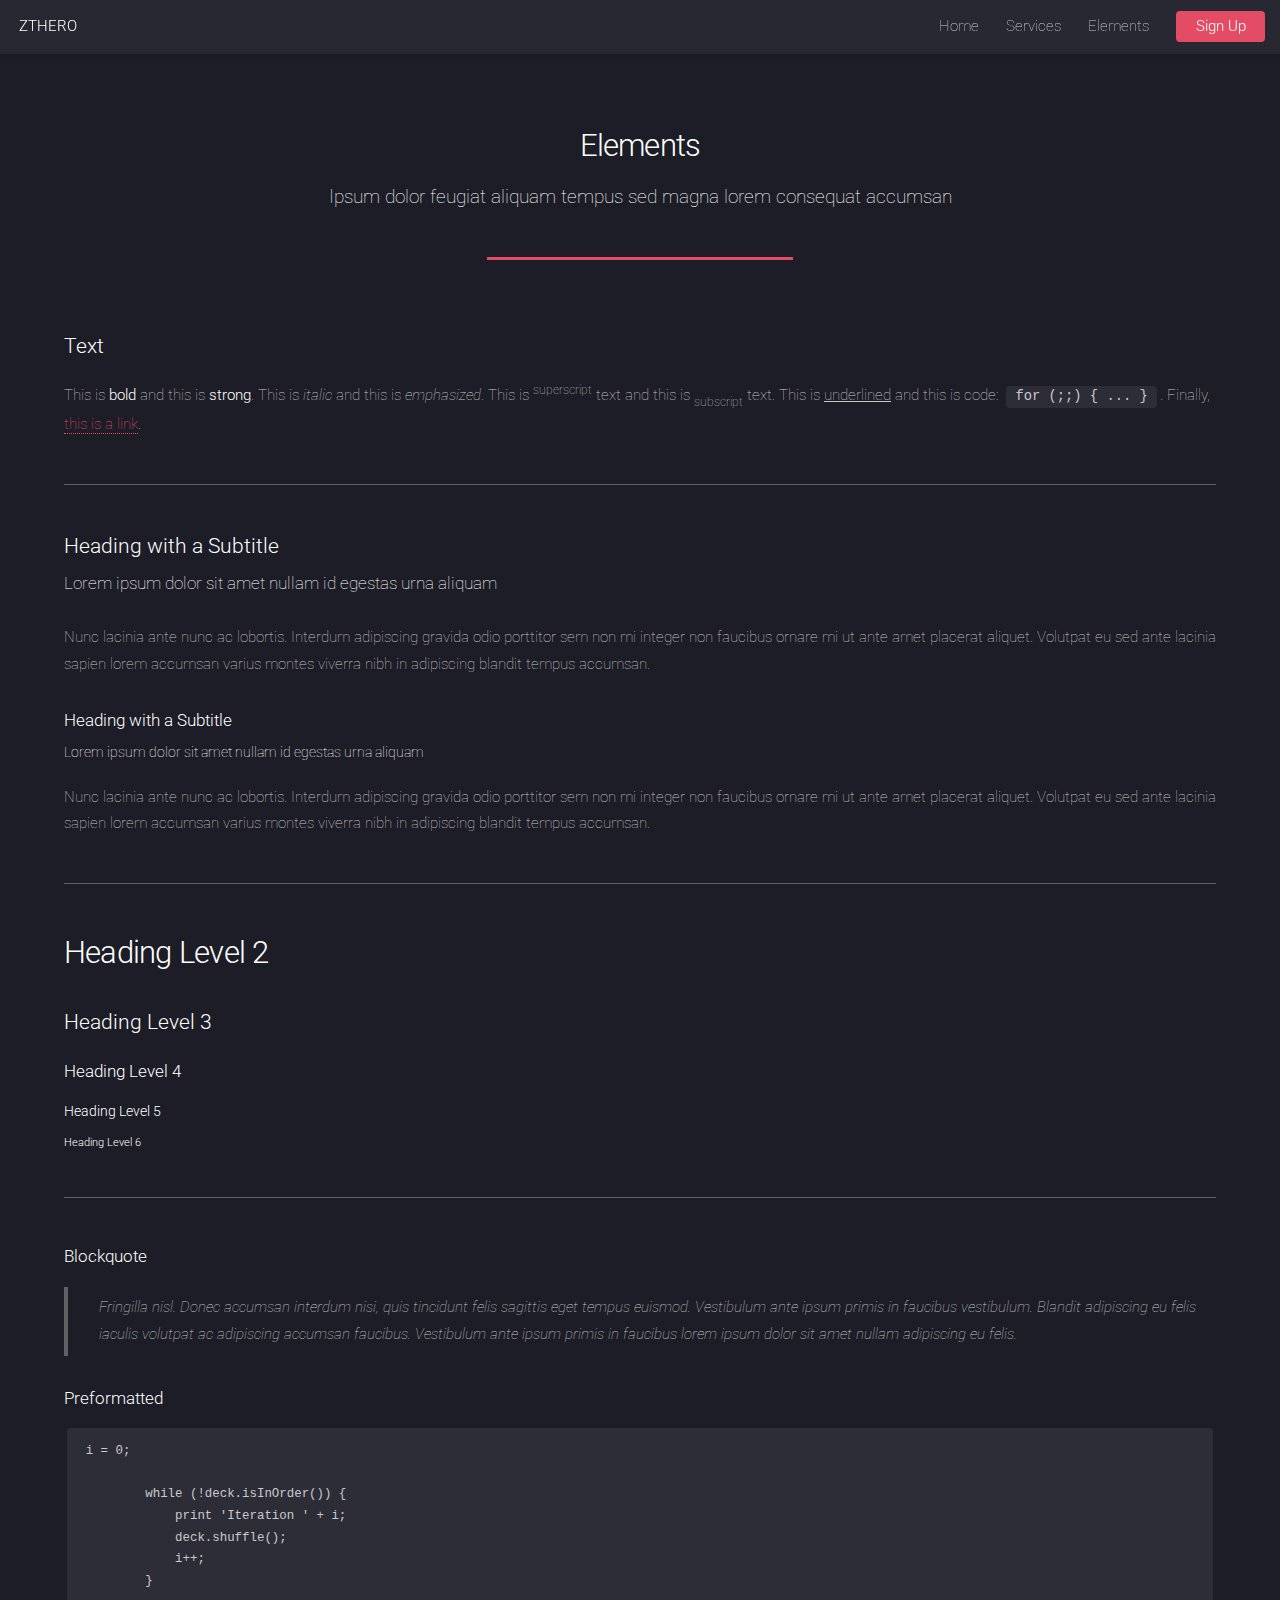
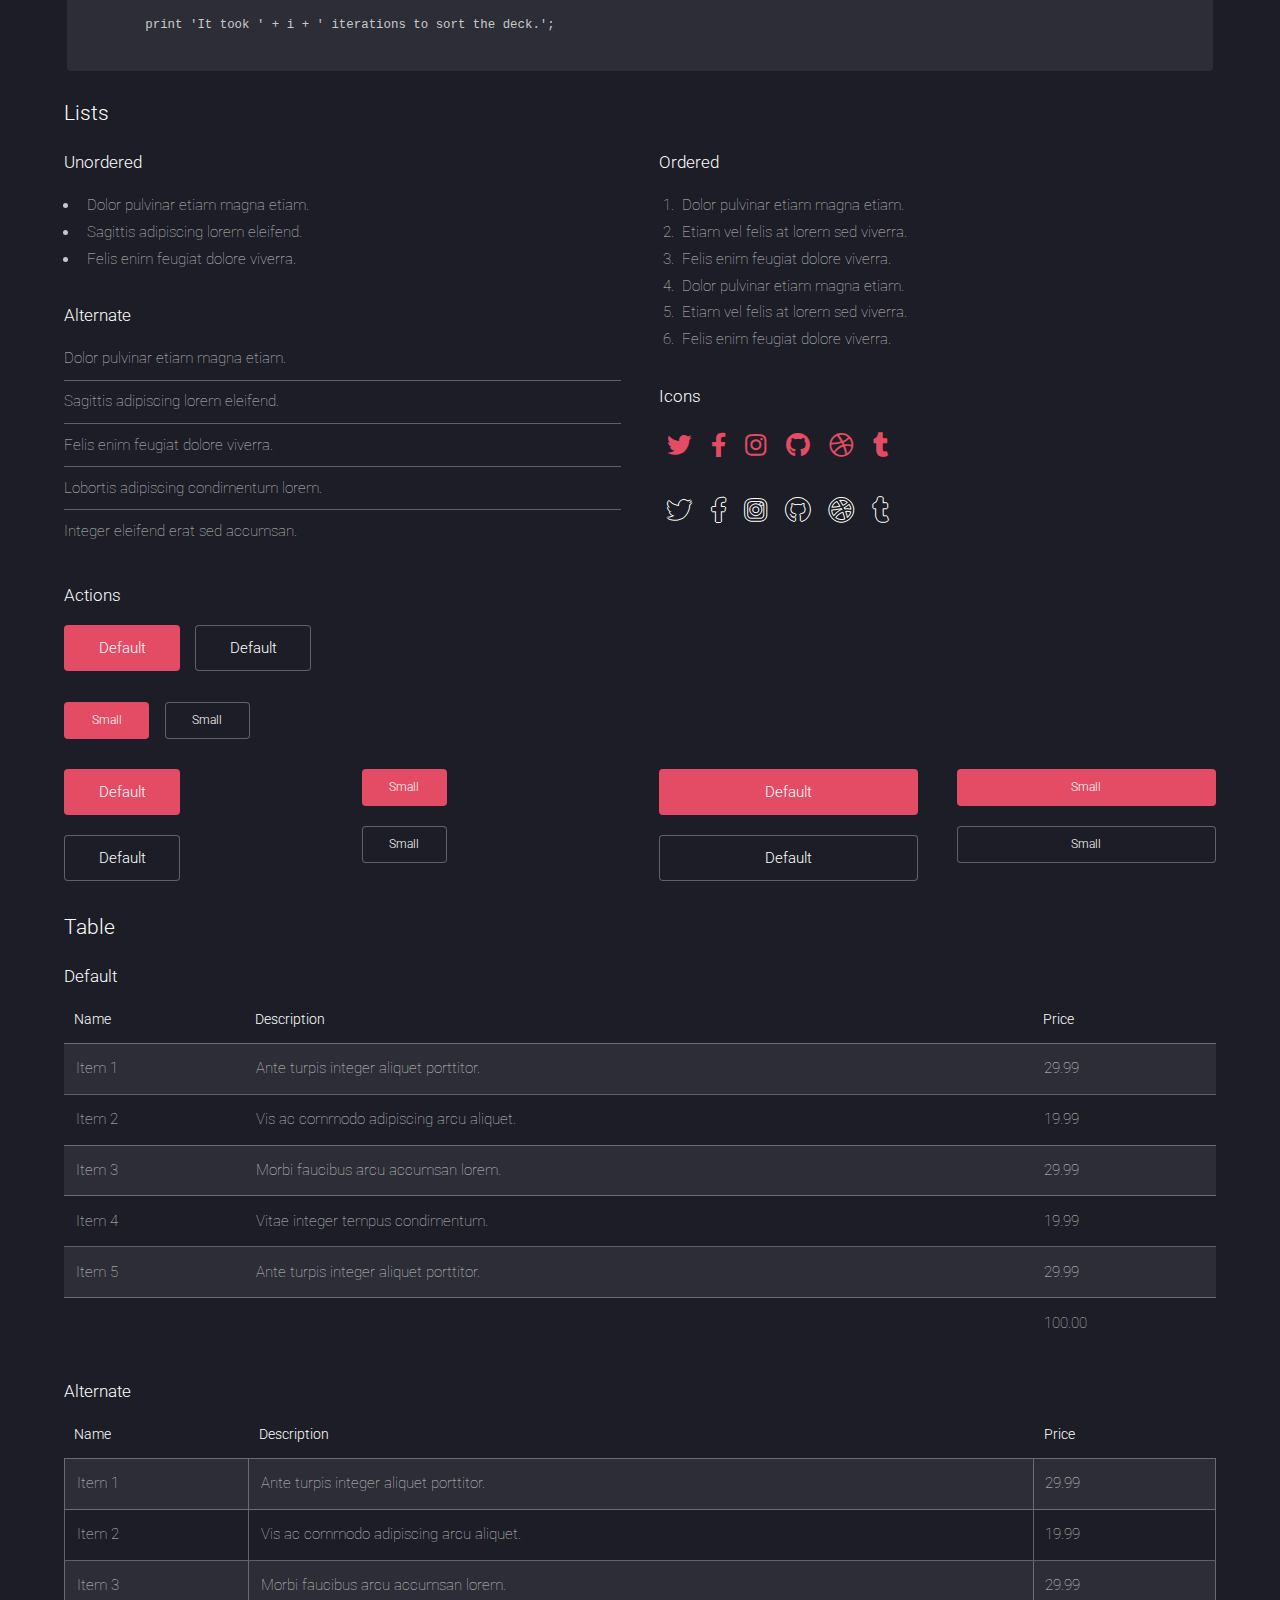
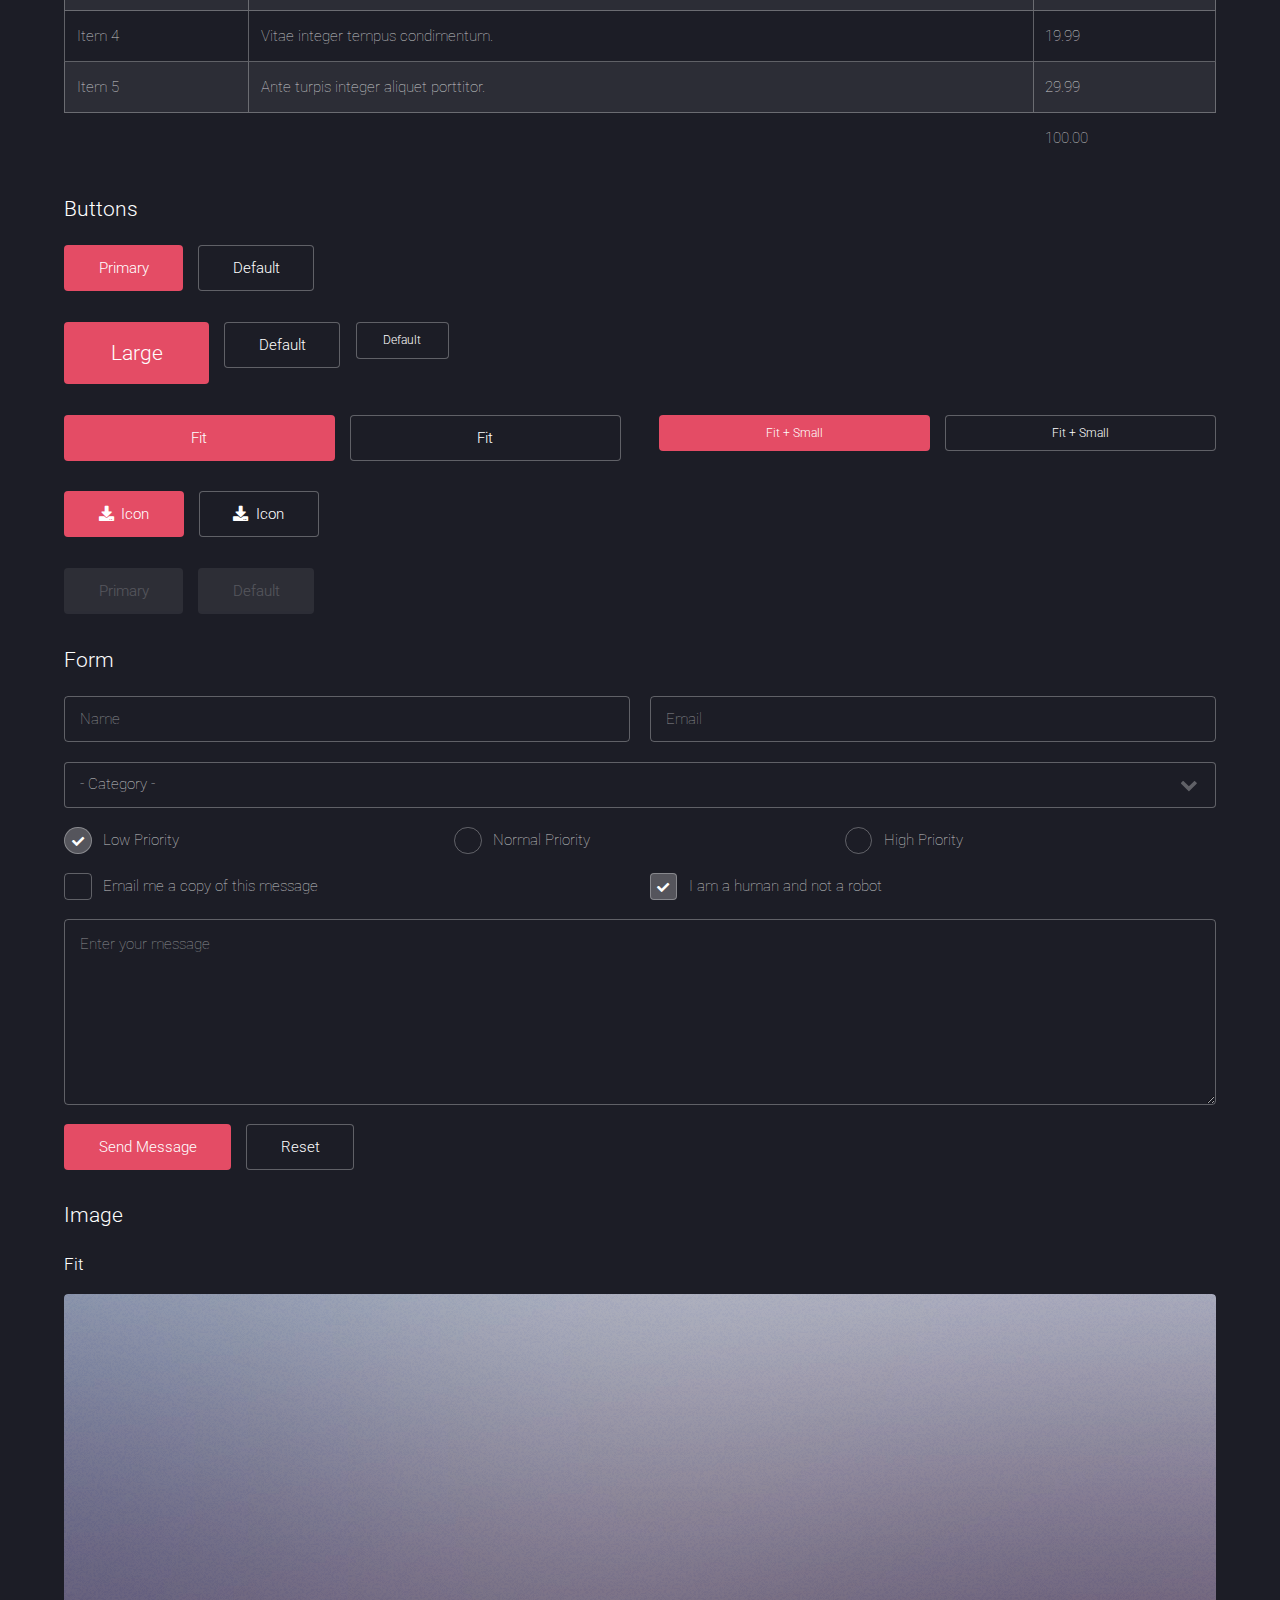
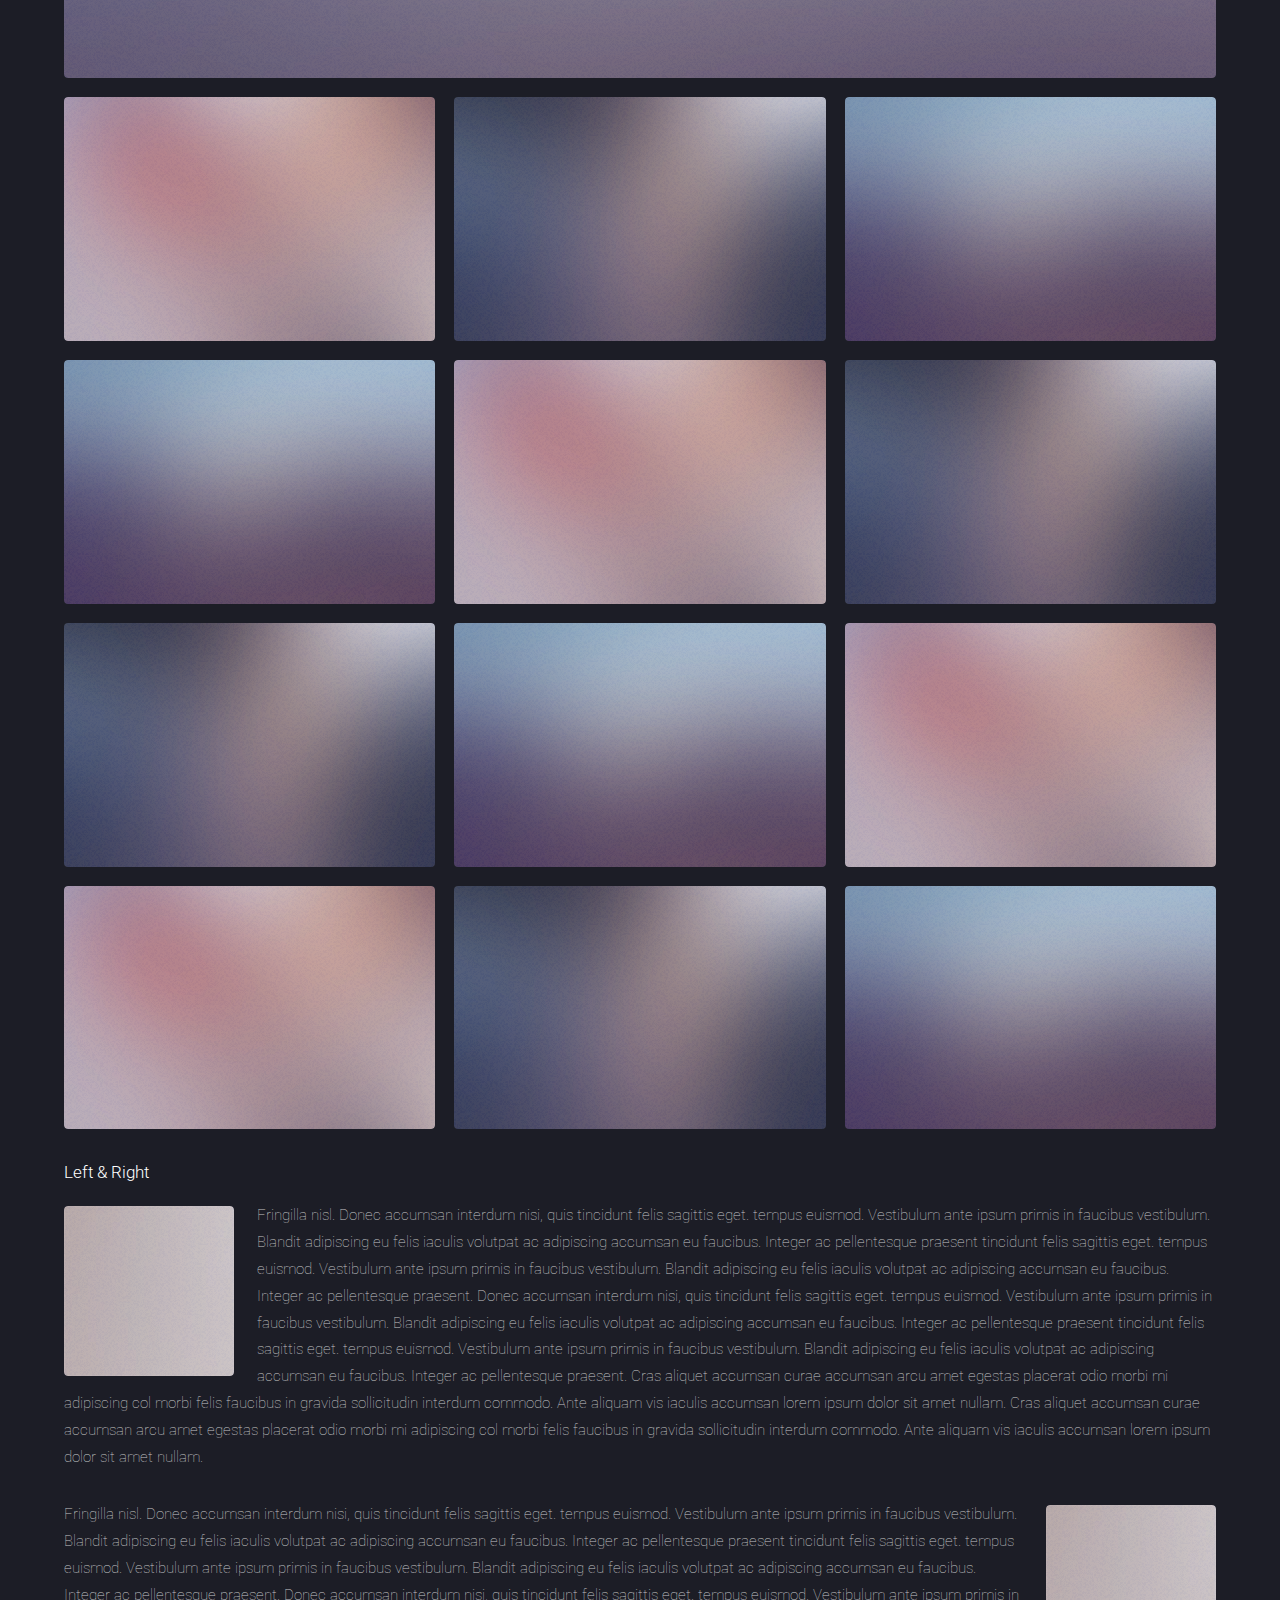
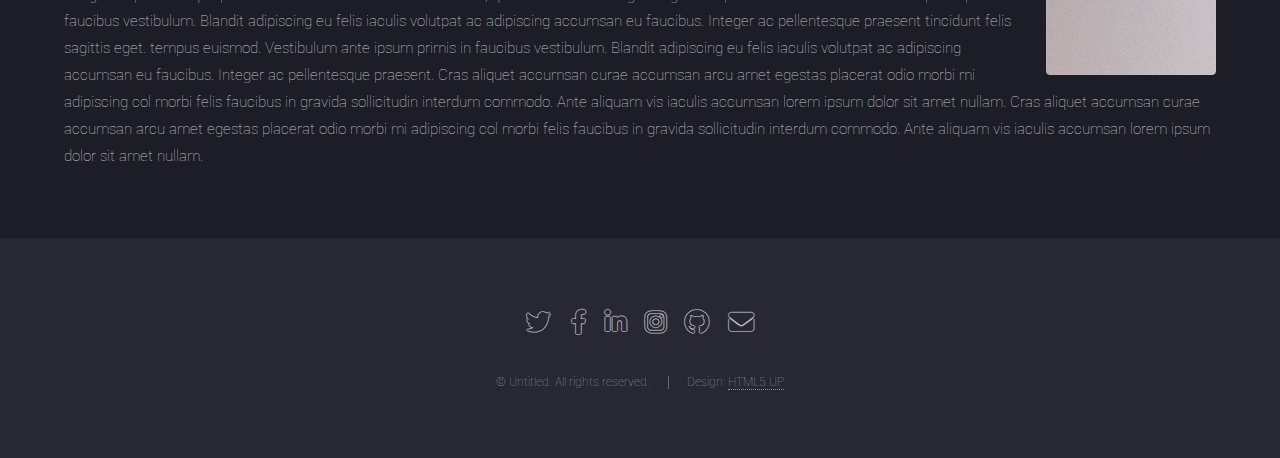
==== elements.html @ 76fe61ec "Our First Commit" ====
<!DOCTYPE HTML>

<html>
	<head>
		<title>Elements - Landed by HTML5 UP</title>
		<meta charset="utf-8" />
		<meta name="viewport" content="width=device-width, initial-scale=1, user-scalable=no" />
		<link rel="stylesheet" href="assets/css/main.css" />
		<noscript><link rel="stylesheet" href="assets/css/noscript.css" /></noscript>
	</head>
	<body class="is-preload">
		<div id="page-wrapper">

			<!-- Header -->
				<header id="header">
					<h1 id="logo"><a href="index.html">ZTHERO</a></h1>
					<nav id="nav">
						<ul>
							<li><a href="index.html">Home</a></li>
							<li>
								<a href="#">Services</a>
								<ul>
									<li><a href="left-sidebar.html">Left Sidebar</a></li>
									<li><a href="right-sidebar.html">Right Sidebar</a></li>
									<li><a href="no-sidebar.html">No Sidebar</a></li>
									<li>
										<a href="#">Submenu</a>
										<ul>
											<li><a href="#">Option 1</a></li>
											<li><a href="#">Option 2</a></li>
											<li><a href="#">Option 3</a></li>
											<li><a href="#">Option 4</a></li>
										</ul>
									</li>
								</ul>
							</li>
							<li><a href="elements.html">Elements</a></li>
							<li><a href="#" class="button primary">Sign Up</a></li>
						</ul>
					</nav>
				</header>

			<!-- Main -->
				<div id="main" class="wrapper style1">
					<div class="container">
						<header class="major">
							<h2>Elements</h2>
							<p>Ipsum dolor feugiat aliquam tempus sed magna lorem consequat accumsan</p>
						</header>

						<!-- Text -->
							<section>
								<h3>Text</h3>
								<p>This is <b>bold</b> and this is <strong>strong</strong>. This is <i>italic</i> and this is <em>emphasized</em>.
								This is <sup>superscript</sup> text and this is <sub>subscript</sub> text.
								This is <u>underlined</u> and this is code: <code>for (;;) { ... }</code>. Finally, <a href="#">this is a link</a>.</p>

								<hr />

								<header>
									<h3>Heading with a Subtitle</h3>
									<p>Lorem ipsum dolor sit amet nullam id egestas urna aliquam</p>
								</header>
								<p>Nunc lacinia ante nunc ac lobortis. Interdum adipiscing gravida odio porttitor sem non mi integer non faucibus ornare mi ut ante amet placerat aliquet. Volutpat eu sed ante lacinia sapien lorem accumsan varius montes viverra nibh in adipiscing blandit tempus accumsan.</p>
								<header>
									<h4>Heading with a Subtitle</h4>
									<p>Lorem ipsum dolor sit amet nullam id egestas urna aliquam</p>
								</header>
								<p>Nunc lacinia ante nunc ac lobortis. Interdum adipiscing gravida odio porttitor sem non mi integer non faucibus ornare mi ut ante amet placerat aliquet. Volutpat eu sed ante lacinia sapien lorem accumsan varius montes viverra nibh in adipiscing blandit tempus accumsan.</p>

								<hr />

								<h2>Heading Level 2</h2>
								<h3>Heading Level 3</h3>
								<h4>Heading Level 4</h4>
								<h5>Heading Level 5</h5>
								<h6>Heading Level 6</h6>

								<hr />

								<h4>Blockquote</h4>
								<blockquote>Fringilla nisl. Donec accumsan interdum nisi, quis tincidunt felis sagittis eget tempus euismod. Vestibulum ante ipsum primis in faucibus vestibulum. Blandit adipiscing eu felis iaculis volutpat ac adipiscing accumsan faucibus. Vestibulum ante ipsum primis in faucibus lorem ipsum dolor sit amet nullam adipiscing eu felis.</blockquote>

								<h4>Preformatted</h4>
								<pre><code>i = 0;

	while (!deck.isInOrder()) {
	    print 'Iteration ' + i;
	    deck.shuffle();
	    i++;
	}

	print 'It took ' + i + ' iterations to sort the deck.';
	</code></pre>
							</section>

						<!-- Lists -->
							<section>
								<h3>Lists</h3>
								<div class="row">
									<div class="col-6 col-12-xsmall">

										<h4>Unordered</h4>
										<ul>
											<li>Dolor pulvinar etiam magna etiam.</li>
											<li>Sagittis adipiscing lorem eleifend.</li>
											<li>Felis enim feugiat dolore viverra.</li>
										</ul>

										<h4>Alternate</h4>
										<ul class="alt">
											<li>Dolor pulvinar etiam magna etiam.</li>
											<li>Sagittis adipiscing lorem eleifend.</li>
											<li>Felis enim feugiat dolore viverra.</li>
											<li>Lobortis adipiscing condimentum lorem.</li>
											<li>Integer eleifend erat sed accumsan.</li>
										</ul>

									</div>
									<div class="col-6 col-12-xsmall">

										<h4>Ordered</h4>
										<ol>
											<li>Dolor pulvinar etiam magna etiam.</li>
											<li>Etiam vel felis at lorem sed viverra.</li>
											<li>Felis enim feugiat dolore viverra.</li>
											<li>Dolor pulvinar etiam magna etiam.</li>
											<li>Etiam vel felis at lorem sed viverra.</li>
											<li>Felis enim feugiat dolore viverra.</li>
										</ol>

										<h4>Icons</h4>
										<ul class="icons">
											<li><a href="#" class="icon brands fa-twitter"><span class="label">Twitter</span></a></li>
											<li><a href="#" class="icon brands fa-facebook-f"><span class="label">Facebook</span></a></li>
											<li><a href="#" class="icon brands fa-instagram"><span class="label">Instagram</span></a></li>
											<li><a href="#" class="icon brands fa-github"><span class="label">Github</span></a></li>
											<li><a href="#" class="icon brands fa-dribbble"><span class="label">Dribbble</span></a></li>
											<li><a href="#" class="icon brands fa-tumblr"><span class="label">Tumblr</span></a></li>
										</ul>
										<ul class="icons">
											<li><a href="#" class="icon brands alt fa-twitter"><span class="label">Twitter</span></a></li>
											<li><a href="#" class="icon brands alt fa-facebook-f"><span class="label">Facebook</span></a></li>
											<li><a href="#" class="icon brands alt fa-instagram"><span class="label">Instagram</span></a></li>
											<li><a href="#" class="icon brands alt fa-github"><span class="label">Github</span></a></li>
											<li><a href="#" class="icon brands alt fa-dribbble"><span class="label">Dribbble</span></a></li>
											<li><a href="#" class="icon brands alt fa-tumblr"><span class="label">Tumblr</span></a></li>
										</ul>

									</div>
								</div>

								<h4>Actions</h4>
								<ul class="actions">
									<li><a href="#" class="button primary">Default</a></li>
									<li><a href="#" class="button">Default</a></li>
								</ul>
								<ul class="actions small">
									<li><a href="#" class="button primary small">Small</a></li>
									<li><a href="#" class="button small">Small</a></li>
								</ul>
								<div class="row">
									<div class="col-3 col-6-medium col-12-xsmall">
										<ul class="actions stacked">
											<li><a href="#" class="button primary">Default</a></li>
											<li><a href="#" class="button">Default</a></li>
										</ul>
									</div>
									<div class="col-3 col-6-medium col-12-xsmall">
										<ul class="actions stacked">
											<li><a href="#" class="button primary small">Small</a></li>
											<li><a href="#" class="button small">Small</a></li>
										</ul>
									</div>
									<div class="col-3 col-6-medium col-12-xsmall">
										<ul class="actions stacked">
											<li><a href="#" class="button primary fit">Default</a></li>
											<li><a href="#" class="button fit">Default</a></li>
										</ul>
									</div>
									<div class="col-3 col-6-medium col-12-xsmall">
										<ul class="actions stacked">
											<li><a href="#" class="button primary small fit">Small</a></li>
											<li><a href="#" class="button small fit">Small</a></li>
										</ul>
									</div>
								</div>
							</section>

						<!-- Table -->
							<section>
								<h3>Table</h3>
								<h4>Default</h4>
								<div class="table-wrapper">
									<table>
										<thead>
											<tr>
												<th>Name</th>
												<th>Description</th>
												<th>Price</th>
											</tr>
										</thead>
										<tbody>
											<tr>
												<td>Item 1</td>
												<td>Ante turpis integer aliquet porttitor.</td>
												<td>29.99</td>
											</tr>
											<tr>
												<td>Item 2</td>
												<td>Vis ac commodo adipiscing arcu aliquet.</td>
												<td>19.99</td>
											</tr>
											<tr>
												<td>Item 3</td>
												<td> Morbi faucibus arcu accumsan lorem.</td>
												<td>29.99</td>
											</tr>
											<tr>
												<td>Item 4</td>
												<td>Vitae integer tempus condimentum.</td>
												<td>19.99</td>
											</tr>
											<tr>
												<td>Item 5</td>
												<td>Ante turpis integer aliquet porttitor.</td>
												<td>29.99</td>
											</tr>
										</tbody>
										<tfoot>
											<tr>
												<td colspan="2"></td>
												<td>100.00</td>
											</tr>
										</tfoot>
									</table>
								</div>
								<h4>Alternate</h4>
								<div class="table-wrapper">
									<table class="alt">
										<thead>
											<tr>
												<th>Name</th>
												<th>Description</th>
												<th>Price</th>
											</tr>
										</thead>
										<tbody>
											<tr>
												<td>Item 1</td>
												<td>Ante turpis integer aliquet porttitor.</td>
												<td>29.99</td>
											</tr>
											<tr>
												<td>Item 2</td>
												<td>Vis ac commodo adipiscing arcu aliquet.</td>
												<td>19.99</td>
											</tr>
											<tr>
												<td>Item 3</td>
												<td> Morbi faucibus arcu accumsan lorem.</td>
												<td>29.99</td>
											</tr>
											<tr>
												<td>Item 4</td>
												<td>Vitae integer tempus condimentum.</td>
												<td>19.99</td>
											</tr>
											<tr>
												<td>Item 5</td>
												<td>Ante turpis integer aliquet porttitor.</td>
												<td>29.99</td>
											</tr>
										</tbody>
										<tfoot>
											<tr>
												<td colspan="2"></td>
												<td>100.00</td>
											</tr>
										</tfoot>
									</table>
								</div>
							</section>

						<!-- Buttons -->
							<section>
								<h3>Buttons</h3>
								<ul class="actions">
									<li><a href="#" class="button primary">Primary</a></li>
									<li><a href="#" class="button">Default</a></li>
								</ul>
								<ul class="actions">
									<li><a href="#" class="button primary large">Large</a></li>
									<li><a href="#" class="button">Default</a></li>
									<li><a href="#" class="button small">Default</a></li>
								</ul>
								<div class="row">
									<div class="col-6 col-12-xsmall">
										<ul class="actions fit">
											<li><a href="#" class="button primary fit">Fit</a></li>
											<li><a href="#" class="button fit">Fit</a></li>
										</ul>
									</div>
									<div class="col-6 col-12-xsmall">
										<ul class="actions fit small">
											<li><a href="#" class="button primary fit small">Fit + Small</a></li>
											<li><a href="#" class="button fit small">Fit + Small</a></li>
										</ul>
									</div>
								</div>
								<ul class="actions">
									<li><a href="#" class="button primary icon solid fa-download">Icon</a></li>
									<li><a href="#" class="button icon solid fa-download">Icon</a></li>
								</ul>
								<ul class="actions">
									<li><span class="button primary disabled">Primary</span></li>
									<li><span class="button disabled">Default</span></li>
								</ul>
							</section>

						<!-- Form -->
							<section>
								<h3>Form</h3>
								<form method="post" action="#">
									<div class="row gtr-uniform gtr-50">
										<div class="col-6 col-12-xsmall">
											<input type="text" name="name" id="name" value="" placeholder="Name" />
										</div>
										<div class="col-6 col-12-xsmall">
											<input type="email" name="email" id="email" value="" placeholder="Email" />
										</div>
										<div class="col-12">
											<select name="category" id="category">
												<option value="">- Category -</option>
												<option value="1">Manufacturing</option>
												<option value="1">Shipping</option>
												<option value="1">Administration</option>
												<option value="1">Human Resources</option>
											</select>
										</div>
										<div class="col-4 col-12-medium">
											<input type="radio" id="priority-low" name="priority" checked>
											<label for="priority-low">Low Priority</label>
										</div>
										<div class="col-4 col-12-medium">
											<input type="radio" id="priority-normal" name="priority">
											<label for="priority-normal">Normal Priority</label>
										</div>
										<div class="col-4 col-12-medium">
											<input type="radio" id="priority-high" name="priority">
											<label for="priority-high">High Priority</label>
										</div>
										<div class="col-6 col-12-medium">
											<input type="checkbox" id="copy" name="copy">
											<label for="copy">Email me a copy of this message</label>
										</div>
										<div class="col-6 col-12-medium">
											<input type="checkbox" id="human" name="human" checked>
											<label for="human">I am a human and not a robot</label>
										</div>
										<div class="col-12">
											<textarea name="message" id="message" placeholder="Enter your message" rows="6"></textarea>
										</div>
										<div class="col-12">
											<ul class="actions">
												<li><input type="submit" value="Send Message" class="primary" /></li>
												<li><input type="reset" value="Reset" /></li>
											</ul>
										</div>
									</div>
								</form>
							</section>

						<!-- Image -->
							<section>
								<h3>Image</h3>
								<h4>Fit</h4>
								<div class="box alt">
									<div class="row gtr-50 gtr-uniform">
										<div class="col-12"><span class="image fit"><img src="images/pic07.jpg" alt="" /></span></div>
										<div class="col-4 col-6-xsmall"><span class="image fit"><img src="images/pic02.jpg" alt="" /></span></div>
										<div class="col-4 col-6-xsmall"><span class="image fit"><img src="images/pic03.jpg" alt="" /></span></div>
										<div class="col-4 col-6-xsmall"><span class="image fit"><img src="images/pic04.jpg" alt="" /></span></div>
										<div class="col-4 col-6-xsmall"><span class="image fit"><img src="images/pic04.jpg" alt="" /></span></div>
										<div class="col-4 col-6-xsmall"><span class="image fit"><img src="images/pic02.jpg" alt="" /></span></div>
										<div class="col-4 col-6-xsmall"><span class="image fit"><img src="images/pic03.jpg" alt="" /></span></div>
										<div class="col-4 col-6-xsmall"><span class="image fit"><img src="images/pic03.jpg" alt="" /></span></div>
										<div class="col-4 col-6-xsmall"><span class="image fit"><img src="images/pic04.jpg" alt="" /></span></div>
										<div class="col-4 col-6-xsmall"><span class="image fit"><img src="images/pic02.jpg" alt="" /></span></div>
										<div class="col-4 col-6-xsmall"><span class="image fit"><img src="images/pic02.jpg" alt="" /></span></div>
										<div class="col-4 col-6-xsmall"><span class="image fit"><img src="images/pic03.jpg" alt="" /></span></div>
										<div class="col-4 col-6-xsmall"><span class="image fit"><img src="images/pic04.jpg" alt="" /></span></div>
									</div>
								</div>

								<h4>Left &amp; Right</h4>
								<p><span class="image left"><img src="images/pic08.jpg" alt="" /></span>Fringilla nisl. Donec accumsan interdum nisi, quis tincidunt felis sagittis eget. tempus euismod. Vestibulum ante ipsum primis in faucibus vestibulum. Blandit adipiscing eu felis iaculis volutpat ac adipiscing accumsan eu faucibus. Integer ac pellentesque praesent tincidunt felis sagittis eget. tempus euismod. Vestibulum ante ipsum primis in faucibus vestibulum. Blandit adipiscing eu felis iaculis volutpat ac adipiscing accumsan eu faucibus. Integer ac pellentesque praesent. Donec accumsan interdum nisi, quis tincidunt felis sagittis eget. tempus euismod. Vestibulum ante ipsum primis in faucibus vestibulum. Blandit adipiscing eu felis iaculis volutpat ac adipiscing accumsan eu faucibus. Integer ac pellentesque praesent tincidunt felis sagittis eget. tempus euismod. Vestibulum ante ipsum primis in faucibus vestibulum. Blandit adipiscing eu felis iaculis volutpat ac adipiscing accumsan eu faucibus. Integer ac pellentesque praesent. Cras aliquet accumsan curae accumsan arcu amet egestas placerat odio morbi mi adipiscing col morbi felis faucibus in gravida sollicitudin interdum commodo. Ante aliquam vis iaculis accumsan lorem ipsum dolor sit amet nullam. Cras aliquet accumsan curae accumsan arcu amet egestas placerat odio morbi mi adipiscing col morbi felis faucibus in gravida sollicitudin interdum commodo. Ante aliquam vis iaculis accumsan lorem ipsum dolor sit amet nullam.</p>
								<p><span class="image right"><img src="images/pic08.jpg" alt="" /></span>Fringilla nisl. Donec accumsan interdum nisi, quis tincidunt felis sagittis eget. tempus euismod. Vestibulum ante ipsum primis in faucibus vestibulum. Blandit adipiscing eu felis iaculis volutpat ac adipiscing accumsan eu faucibus. Integer ac pellentesque praesent tincidunt felis sagittis eget. tempus euismod. Vestibulum ante ipsum primis in faucibus vestibulum. Blandit adipiscing eu felis iaculis volutpat ac adipiscing accumsan eu faucibus. Integer ac pellentesque praesent. Donec accumsan interdum nisi, quis tincidunt felis sagittis eget. tempus euismod. Vestibulum ante ipsum primis in faucibus vestibulum. Blandit adipiscing eu felis iaculis volutpat ac adipiscing accumsan eu faucibus. Integer ac pellentesque praesent tincidunt felis sagittis eget. tempus euismod. Vestibulum ante ipsum primis in faucibus vestibulum. Blandit adipiscing eu felis iaculis volutpat ac adipiscing accumsan eu faucibus. Integer ac pellentesque praesent. Cras aliquet accumsan curae accumsan arcu amet egestas placerat odio morbi mi adipiscing col morbi felis faucibus in gravida sollicitudin interdum commodo. Ante aliquam vis iaculis accumsan lorem ipsum dolor sit amet nullam. Cras aliquet accumsan curae accumsan arcu amet egestas placerat odio morbi mi adipiscing col morbi felis faucibus in gravida sollicitudin interdum commodo. Ante aliquam vis iaculis accumsan lorem ipsum dolor sit amet nullam.</p>
							</section>

					</div>
				</div>

			<!-- Footer -->
				<footer id="footer">
					<ul class="icons">
						<li><a href="#" class="icon brands alt fa-twitter"><span class="label">Twitter</span></a></li>
						<li><a href="#" class="icon brands alt fa-facebook-f"><span class="label">Facebook</span></a></li>
						<li><a href="#" class="icon brands alt fa-linkedin-in"><span class="label">LinkedIn</span></a></li>
						<li><a href="#" class="icon brands alt fa-instagram"><span class="label">Instagram</span></a></li>
						<li><a href="#" class="icon brands alt fa-github"><span class="label">GitHub</span></a></li>
						<li><a href="#" class="icon solid alt fa-envelope"><span class="label">Email</span></a></li>
					</ul>
					<ul class="copyright">
						<li>&copy; Untitled. All rights reserved.</li><li>Design: <a href="http://html5up.net">HTML5 UP</a></li>
					</ul>
				</footer>

		</div>

		<!-- Scripts -->
			<script src="assets/js/jquery.min.js"></script>
			<script src="assets/js/jquery.scrolly.min.js"></script>
			<script src="assets/js/jquery.dropotron.min.js"></script>
			<script src="assets/js/jquery.scrollex.min.js"></script>
			<script src="assets/js/browser.min.js"></script>
			<script src="assets/js/breakpoints.min.js"></script>
			<script src="assets/js/util.js"></script>
			<script src="assets/js/main.js"></script>

	</body>
</html>
---- assets/css/main.css ----
@import url("fontawesome-all.min.css");
@import url("https://fonts.googleapis.com/css?family=Roboto:100,300,100italic,300italic");

/*
	Landed by HTML5 UP
	html5up.net | @ajlkn
	Free for personal and commercial use under the CCA 3.0 license (html5up.net/license)
*/

html, body, div, span, applet, object,
iframe, h1, h2, h3, h4, h5, h6, p, blockquote,
pre, a, abbr, acronym, address, big, cite,
code, del, dfn, em, img, ins, kbd, q, s, samp,
small, strike, strong, sub, sup, tt, var, b,
u, i, center, dl, dt, dd, ol, ul, li, fieldset,
form, label, legend, table, caption, tbody,
tfoot, thead, tr, th, td, article, aside,
canvas, details, embed, figure, figcaption,
footer, header, hgroup, menu, nav, output, ruby,
section, summary, time, mark, audio, video {
	margin: 0;
	padding: 0;
	border: 0;
	font-size: 100%;
	font: inherit;
	vertical-align: baseline;}

article, aside, details, figcaption, figure,
footer, header, hgroup, menu, nav, section {
	display: block;}

body {
	line-height: 1;
}

ol, ul {
	list-style: none;
}

blockquote, q {
	quotes: none;
}

	blockquote:before, blockquote:after, q:before, q:after {
		content: '';
		content: none;
	}

table {
	border-collapse: collapse;
	border-spacing: 0;
}

body {
	-webkit-text-size-adjust: none;
}

mark {
	background-color: transparent;
	color: inherit;
}

input::-moz-focus-inner {
	border: 0;
	padding: 0;
}

input, select, textarea {
	-moz-appearance: none;
	-webkit-appearance: none;
	-ms-appearance: none;
	appearance: none;
}

/* Basic */

	html {
		box-sizing: border-box;
	}

	*, *:before, *:after {
		box-sizing: inherit;
	}

	html, body {
		background: #1c1d26;
	}

	body.is-preload *, body.is-preload *:before, body.is-preload *:after {
		-moz-animation: none !important;
		-webkit-animation: none !important;
		-ms-animation: none !important;
		animation: none !important;
		-moz-transition: none !important;
		-webkit-transition: none !important;
		-ms-transition: none !important;
		transition: none !important;
	}

	body, input, select, textarea {
		color: rgba(255, 255, 255, 0.75);
		font-family: "Roboto", Helvetica, sans-serif;
		font-size: 15pt;
		font-weight: 100;
		line-height: 1.75em;
	}

	a {
		-moz-transition: border-color 0.2s ease-in-out, color 0.2s ease-in-out;
		-webkit-transition: border-color 0.2s ease-in-out, color 0.2s ease-in-out;
		-ms-transition: border-color 0.2s ease-in-out, color 0.2s ease-in-out;
		transition: border-color 0.2s ease-in-out, color 0.2s ease-in-out;
		border-bottom: dotted 1px;
		color: #e44c65;
		text-decoration: none;
	}

		a:hover {
			color: #e44c65 !important;
			border-bottom-color: transparent;
		}

	strong, b {
		color: #ffffff;
		font-weight: 300;
	}

	em, i {
		font-style: italic;
	}

	p {
		margin: 0 0 2em 0;
	}

	h1, h2, h3, h4, h5, h6 {
		color: #ffffff;
		font-weight: 300;
		line-height: 1em;
		margin: 0 0 1em 0;
	}

		h1 a, h2 a, h3 a, h4 a, h5 a, h6 a {
			color: inherit;
			border: 0;
		}

	h2 {
		font-size: 2em;
		line-height: 1.5em;
		letter-spacing: -0.025em;
	}

	h3 {
		font-size: 1.35em;
		line-height: 1.5em;
	}

	h4 {
		font-size: 1.1em;
		line-height: 1.5em;
	}

	h5 {
		font-size: 0.9em;
		line-height: 1.5em;
	}

	h6 {
		font-size: 0.7em;
		line-height: 1.5em;
	}

	sub {
		font-size: 0.8em;
		position: relative;
		top: 0.5em;
	}

	sup {
		font-size: 0.8em;
		position: relative;
		top: -0.5em;
	}

	hr {
		border: 0;
		border-bottom: solid 1px rgba(255, 255, 255, 0.3);
		margin: 3em 0;
	}

		hr.major {
			margin: 4em 0;
		}

	blockquote {
		border-left: solid 4px rgba(255, 255, 255, 0.3);
		font-style: italic;
		margin: 0 0 2em 0;
		padding: 0.5em 0 0.5em 2em;
	}

	code {
		background: rgba(255, 255, 255, 0.075);
		border-radius: 4px;
		font-family: "Courier New", monospace;
		font-size: 0.9em;
		margin: 0 0.25em;
		padding: 0.25em 0.65em;
	}

	pre {
		-webkit-overflow-scrolling: touch;
		font-family: "Courier New", monospace;
		font-size: 0.9em;
		margin: 0 0 2em 0;
	}

		pre code {
			display: block;
			line-height: 1.75em;
			padding: 1em 1.5em;
			overflow-x: auto;
		}

	.align-left {
		text-align: left;
	}

	.align-center {
		text-align: center;
	}

	.align-right {
		text-align: right;
	}

/* Loader */

	@-moz-keyframes spinner-show {
		0% {
			opacity: 0;
		}

		100% {
			opacity: 1;
		}
	}

	@-webkit-keyframes spinner-show {
		0% {
			opacity: 0;
		}

		100% {
			opacity: 1;
		}
	}

	@-ms-keyframes spinner-show {
		0% {
			opacity: 0;
		}

		100% {
			opacity: 1;
		}
	}

	@keyframes spinner-show {
		0% {
			opacity: 0;
		}

		100% {
			opacity: 1;
		}
	}

	@-moz-keyframes spinner-hide {
		0% {
			color: rgba(255, 255, 255, 0.15);
			z-index: 100001;
			-moz-transform: scale(1) rotate(0deg);
			-webkit-transform: scale(1) rotate(0deg);
			-ms-transform: scale(1) rotate(0deg);
			transform: scale(1) rotate(0deg);
		}

		99% {
			color: #1c1d26;
			z-index: 100001;
			-moz-transform: scale(0.5) rotate(360deg);
			-webkit-transform: scale(0.5) rotate(360deg);
			-ms-transform: scale(0.5) rotate(360deg);
			transform: scale(0.5) rotate(360deg);
		}

		100% {
			color: #1c1d26;
			z-index: -1;
			-moz-transform: scale(0.5) rotate(360deg);
			-webkit-transform: scale(0.5) rotate(360deg);
			-ms-transform: scale(0.5) rotate(360deg);
			transform: scale(0.5) rotate(360deg);
		}
	}

	@-webkit-keyframes spinner-hide {
		0% {
			color: rgba(255, 255, 255, 0.15);
			z-index: 100001;
			-moz-transform: scale(1) rotate(0deg);
			-webkit-transform: scale(1) rotate(0deg);
			-ms-transform: scale(1) rotate(0deg);
			transform: scale(1) rotate(0deg);
		}

		99% {
			color: #1c1d26;
			z-index: 100001;
			-moz-transform: scale(0.5) rotate(360deg);
			-webkit-transform: scale(0.5) rotate(360deg);
			-ms-transform: scale(0.5) rotate(360deg);
			transform: scale(0.5) rotate(360deg);
		}

		100% {
			color: #1c1d26;
			z-index: -1;
			-moz-transform: scale(0.5) rotate(360deg);
			-webkit-transform: scale(0.5) rotate(360deg);
			-ms-transform: scale(0.5) rotate(360deg);
			transform: scale(0.5) rotate(360deg);
		}
	}

	@-ms-keyframes spinner-hide {
		0% {
			color: rgba(255, 255, 255, 0.15);
			z-index: 100001;
			-moz-transform: scale(1) rotate(0deg);
			-webkit-transform: scale(1) rotate(0deg);
			-ms-transform: scale(1) rotate(0deg);
			transform: scale(1) rotate(0deg);
		}

		99% {
			color: #1c1d26;
			z-index: 100001;
			-moz-transform: scale(0.5) rotate(360deg);
			-webkit-transform: scale(0.5) rotate(360deg);
			-ms-transform: scale(0.5) rotate(360deg);
			transform: scale(0.5) rotate(360deg);
		}

		100% {
			color: #1c1d26;
			z-index: -1;
			-moz-transform: scale(0.5) rotate(360deg);
			-webkit-transform: scale(0.5) rotate(360deg);
			-ms-transform: scale(0.5) rotate(360deg);
			transform: scale(0.5) rotate(360deg);
		}
	}

	@keyframes spinner-hide {
		0% {
			color: rgba(255, 255, 255, 0.15);
			z-index: 100001;
			-moz-transform: scale(1) rotate(0deg);
			-webkit-transform: scale(1) rotate(0deg);
			-ms-transform: scale(1) rotate(0deg);
			transform: scale(1) rotate(0deg);
		}

		99% {
			color: #1c1d26;
			z-index: 100001;
			-moz-transform: scale(0.5) rotate(360deg);
			-webkit-transform: scale(0.5) rotate(360deg);
			-ms-transform: scale(0.5) rotate(360deg);
			transform: scale(0.5) rotate(360deg);
		}

		100% {
			color: #1c1d26;
			z-index: -1;
			-moz-transform: scale(0.5) rotate(360deg);
			-webkit-transform: scale(0.5) rotate(360deg);
			-ms-transform: scale(0.5) rotate(360deg);
			transform: scale(0.5) rotate(360deg);
		}
	}

	@-moz-keyframes spinner-rotate {
		0% {
			-moz-transform: scale(1) rotate(0deg);
			-webkit-transform: scale(1) rotate(0deg);
			-ms-transform: scale(1) rotate(0deg);
			transform: scale(1) rotate(0deg);
		}

		100% {
			-moz-transform: scale(1) rotate(360deg);
			-webkit-transform: scale(1) rotate(360deg);
			-ms-transform: scale(1) rotate(360deg);
			transform: scale(1) rotate(360deg);
		}
	}

	@-webkit-keyframes spinner-rotate {
		0% {
			-moz-transform: scale(1) rotate(0deg);
			-webkit-transform: scale(1) rotate(0deg);
			-ms-transform: scale(1) rotate(0deg);
			transform: scale(1) rotate(0deg);
		}

		100% {
			-moz-transform: scale(1) rotate(360deg);
			-webkit-transform: scale(1) rotate(360deg);
			-ms-transform: scale(1) rotate(360deg);
			transform: scale(1) rotate(360deg);
		}
	}

	@-ms-keyframes spinner-rotate {
		0% {
			-moz-transform: scale(1) rotate(0deg);
			-webkit-transform: scale(1) rotate(0deg);
			-ms-transform: scale(1) rotate(0deg);
			transform: scale(1) rotate(0deg);
		}

		100% {
			-moz-transform: scale(1) rotate(360deg);
			-webkit-transform: scale(1) rotate(360deg);
			-ms-transform: scale(1) rotate(360deg);
			transform: scale(1) rotate(360deg);
		}
	}

	@keyframes spinner-rotate {
		0% {
			-moz-transform: scale(1) rotate(0deg);
			-webkit-transform: scale(1) rotate(0deg);
			-ms-transform: scale(1) rotate(0deg);
			transform: scale(1) rotate(0deg);
		}

		100% {
			-moz-transform: scale(1) rotate(360deg);
			-webkit-transform: scale(1) rotate(360deg);
			-ms-transform: scale(1) rotate(360deg);
			transform: scale(1) rotate(360deg);
		}
	}

	@-moz-keyframes overlay-hide {
		0% {
			opacity: 1;
			z-index: 100000;
		}

		15% {
			opacity: 1;
			z-index: 100000;
		}

		99% {
			opacity: 0;
			z-index: 100000;
		}

		100% {
			opacity: 0;
			z-index: -1;
		}
	}

	@-webkit-keyframes overlay-hide {
		0% {
			opacity: 1;
			z-index: 100000;
		}

		15% {
			opacity: 1;
			z-index: 100000;
		}

		99% {
			opacity: 0;
			z-index: 100000;
		}

		100% {
			opacity: 0;
			z-index: -1;
		}
	}

	@-ms-keyframes overlay-hide {
		0% {
			opacity: 1;
			z-index: 100000;
		}

		15% {
			opacity: 1;
			z-index: 100000;
		}

		99% {
			opacity: 0;
			z-index: 100000;
		}

		100% {
			opacity: 0;
			z-index: -1;
		}
	}

	@keyframes overlay-hide {
		0% {
			opacity: 1;
			z-index: 100000;
		}

		15% {
			opacity: 1;
			z-index: 100000;
		}

		99% {
			opacity: 0;
			z-index: 100000;
		}

		100% {
			opacity: 0;
			z-index: -1;
		}
	}

	body.landing {
		text-decoration: none;
	}

		body.landing:before {
			-moz-osx-font-smoothing: grayscale;
			-webkit-font-smoothing: antialiased;
			display: inline-block;
			font-style: normal;
			font-variant: normal;
			text-rendering: auto;
			line-height: 1;
			text-transform: none !important;
			font-family: 'Font Awesome 5 Free';
			font-weight: 900;
		}

		body.landing:before {
			-moz-animation: spinner-show 1.5s 1 0.25s ease forwards, spinner-hide 0.25s ease-in-out forwards !important;
			-webkit-animation: spinner-show 1.5s 1 0.25s ease forwards, spinner-hide 0.25s ease-in-out forwards !important;
			-ms-animation: spinner-show 1.5s 1 0.25s ease forwards, spinner-hide 0.25s ease-in-out forwards !important;
			animation: spinner-show 1.5s 1 0.25s ease forwards, spinner-hide 0.25s ease-in-out forwards !important;
			-moz-transform-origin: 50% 50%;
			-webkit-transform-origin: 50% 50%;
			-ms-transform-origin: 50% 50%;
			transform-origin: 50% 50%;
			color: rgba(255, 255, 255, 0.15);
			content: '\f1ce';
			cursor: default;
			display: block;
			font-size: 2em;
			height: 2em;
			left: 50%;
			line-height: 2em;
			margin: -1em 0 0 -1em;
			opacity: 0;
			position: fixed;
			text-align: center;
			top: 50%;
			width: 2em;
			z-index: -1;
		}

		body.landing:after {
			-moz-animation: overlay-hide 1.5s ease-in forwards !important;
			-webkit-animation: overlay-hide 1.5s ease-in forwards !important;
			-ms-animation: overlay-hide 1.5s ease-in forwards !important;
			animation: overlay-hide 1.5s ease-in forwards !important;
			background: #1c1d26;
			content: '';
			display: block;
			height: 100%;
			left: 0;
			opacity: 0;
			position: fixed;
			top: 0;
			width: 100%;
			z-index: -1;
		}

		body.landing.is-preload:before {
			-moz-animation: spinner-show 1.5s 1 0.25s ease forwards, spinner-rotate 0.75s infinite linear !important;
			-webkit-animation: spinner-show 1.5s 1 0.25s ease forwards, spinner-rotate 0.75s infinite linear !important;
			-ms-animation: spinner-show 1.5s 1 0.25s ease forwards, spinner-rotate 0.75s infinite linear !important;
			animation: spinner-show 1.5s 1 0.25s ease forwards, spinner-rotate 0.75s infinite linear !important;
			z-index: 100001;
		}

		body.landing.is-preload:after {
			-moz-animation: none !important;
			-webkit-animation: none !important;
			-ms-animation: none !important;
			animation: none !important;
			opacity: 1;
			z-index: 100000;
		}

	@media (-webkit-min-device-pixel-ratio: 2) {

		body.landing:before {
			line-height: 2.025em;
		}

	}

/* Container */

	.container {
		margin: 0 auto;
		max-width: calc(100% - 4em);
		width: 70em;
	}

		.container.xsmall {
			width: 17.5em;
		}

		.container.small {
			width: 35em;
		}

		.container.medium {
			width: 52.5em;
		}

		.container.large {
			width: 87.5em;
		}

		.container.xlarge {
			width: 105em;
		}

		.container.max {
			width: 100%;
		}

		@media screen and (max-width: 1280px) {

			.container {
				width: 90%;
				max-width: 100%;
			}

		}

		@media screen and (max-width: 980px) {

			.container {
				width: 100% !important;
			}

		}

/* Row */

	.row {
		display: flex;
		flex-wrap: wrap;
		box-sizing: border-box;
		align-items: stretch;
	}

		.row > * {
			box-sizing: border-box;
		}

		.row.gtr-uniform > * > :last-child {
			margin-bottom: 0;
		}

		.row.aln-left {
			justify-content: flex-start;
		}

		.row.aln-center {
			justify-content: center;
		}

		.row.aln-right {
			justify-content: flex-end;
		}

		.row.aln-top {
			align-items: flex-start;
		}

		.row.aln-middle {
			align-items: center;
		}

		.row.aln-bottom {
			align-items: flex-end;
		}

		.row > .imp {
			order: -1;
		}

		.row > .col-1 {
			width: 8.33333%;
		}

		.row > .off-1 {
			margin-left: 8.33333%;
		}

		.row > .col-2 {
			width: 16.66667%;
		}

		.row > .off-2 {
			margin-left: 16.66667%;
		}

		.row > .col-3 {
			width: 25%;
		}

		.row > .off-3 {
			margin-left: 25%;
		}

		.row > .col-4 {
			width: 33.33333%;
		}

		.row > .off-4 {
			margin-left: 33.33333%;
		}

		.row > .col-5 {
			width: 41.66667%;
		}

		.row > .off-5 {
			margin-left: 41.66667%;
		}

		.row > .col-6 {
			width: 50%;
		}

		.row > .off-6 {
			margin-left: 50%;
		}

		.row > .col-7 {
			width: 58.33333%;
		}

		.row > .off-7 {
			margin-left: 58.33333%;
		}

		.row > .col-8 {
			width: 66.66667%;
		}

		.row > .off-8 {
			margin-left: 66.66667%;
		}

		.row > .col-9 {
			width: 75%;
		}

		.row > .off-9 {
			margin-left: 75%;
		}

		.row > .col-10 {
			width: 83.33333%;
		}

		.row > .off-10 {
			margin-left: 83.33333%;
		}

		.row > .col-11 {
			width: 91.66667%;
		}

		.row > .off-11 {
			margin-left: 91.66667%;
		}

		.row > .col-12 {
			width: 100%;
		}

		.row > .off-12 {
			margin-left: 100%;
		}

		.row.gtr-0 {
			margin-top: 0;
			margin-left: 0em;
		}

			.row.gtr-0 > * {
				padding: 0 0 0 0em;
			}

			.row.gtr-0.gtr-uniform {
				margin-top: 0em;
			}

				.row.gtr-0.gtr-uniform > * {
					padding-top: 0em;
				}

		.row.gtr-25 {
			margin-top: 0;
			margin-left: -0.625em;
		}

			.row.gtr-25 > * {
				padding: 0 0 0 0.625em;
			}

			.row.gtr-25.gtr-uniform {
				margin-top: -0.625em;
			}

				.row.gtr-25.gtr-uniform > * {
					padding-top: 0.625em;
				}

		.row.gtr-50 {
			margin-top: 0;
			margin-left: -1.25em;
		}

			.row.gtr-50 > * {
				padding: 0 0 0 1.25em;
			}

			.row.gtr-50.gtr-uniform {
				margin-top: -1.25em;
			}

				.row.gtr-50.gtr-uniform > * {
					padding-top: 1.25em;
				}

		.row {
			margin-top: 0;
			margin-left: -2.5em;
		}

			.row > * {
				padding: 0 0 0 2.5em;
			}

			.row.gtr-uniform {
				margin-top: -2.5em;
			}

				.row.gtr-uniform > * {
					padding-top: 2.5em;
				}

		.row.gtr-150 {
			margin-top: 0;
			margin-left: -3.75em;
		}

			.row.gtr-150 > * {
				padding: 0 0 0 3.75em;
			}

			.row.gtr-150.gtr-uniform {
				margin-top: -3.75em;
			}

				.row.gtr-150.gtr-uniform > * {
					padding-top: 3.75em;
				}

		.row.gtr-200 {
			margin-top: 0;
			margin-left: -5em;
		}

			.row.gtr-200 > * {
				padding: 0 0 0 5em;
			}

			.row.gtr-200.gtr-uniform {
				margin-top: -5em;
			}

				.row.gtr-200.gtr-uniform > * {
					padding-top: 5em;
				}

		@media screen and (max-width: 1680px) {

			.row {
				display: flex;
				flex-wrap: wrap;
				box-sizing: border-box;
				align-items: stretch;
			}

				.row > * {
					box-sizing: border-box;
				}

				.row.gtr-uniform > * > :last-child {
					margin-bottom: 0;
				}

				.row.aln-left {
					justify-content: flex-start;
				}

				.row.aln-center {
					justify-content: center;
				}

				.row.aln-right {
					justify-content: flex-end;
				}

				.row.aln-top {
					align-items: flex-start;
				}

				.row.aln-middle {
					align-items: center;
				}

				.row.aln-bottom {
					align-items: flex-end;
				}

				.row > .imp-xlarge {
					order: -1;
				}

				.row > .col-1-xlarge {
					width: 8.33333%;
				}

				.row > .off-1-xlarge {
					margin-left: 8.33333%;
				}

				.row > .col-2-xlarge {
					width: 16.66667%;
				}

				.row > .off-2-xlarge {
					margin-left: 16.66667%;
				}

				.row > .col-3-xlarge {
					width: 25%;
				}

				.row > .off-3-xlarge {
					margin-left: 25%;
				}

				.row > .col-4-xlarge {
					width: 33.33333%;
				}

				.row > .off-4-xlarge {
					margin-left: 33.33333%;
				}

				.row > .col-5-xlarge {
					width: 41.66667%;
				}

				.row > .off-5-xlarge {
					margin-left: 41.66667%;
				}

				.row > .col-6-xlarge {
					width: 50%;
				}

				.row > .off-6-xlarge {
					margin-left: 50%;
				}

				.row > .col-7-xlarge {
					width: 58.33333%;
				}

				.row > .off-7-xlarge {
					margin-left: 58.33333%;
				}

				.row > .col-8-xlarge {
					width: 66.66667%;
				}

				.row > .off-8-xlarge {
					margin-left: 66.66667%;
				}

				.row > .col-9-xlarge {
					width: 75%;
				}

				.row > .off-9-xlarge {
					margin-left: 75%;
				}

				.row > .col-10-xlarge {
					width: 83.33333%;
				}

				.row > .off-10-xlarge {
					margin-left: 83.33333%;
				}

				.row > .col-11-xlarge {
					width: 91.66667%;
				}

				.row > .off-11-xlarge {
					margin-left: 91.66667%;
				}

				.row > .col-12-xlarge {
					width: 100%;
				}

				.row > .off-12-xlarge {
					margin-left: 100%;
				}

				.row.gtr-0 {
					margin-top: 0;
					margin-left: 0em;
				}

					.row.gtr-0 > * {
						padding: 0 0 0 0em;
					}

					.row.gtr-0.gtr-uniform {
						margin-top: 0em;
					}

						.row.gtr-0.gtr-uniform > * {
							padding-top: 0em;
						}

				.row.gtr-25 {
					margin-top: 0;
					margin-left: -0.625em;
				}

					.row.gtr-25 > * {
						padding: 0 0 0 0.625em;
					}

					.row.gtr-25.gtr-uniform {
						margin-top: -0.625em;
					}

						.row.gtr-25.gtr-uniform > * {
							padding-top: 0.625em;
						}

				.row.gtr-50 {
					margin-top: 0;
					margin-left: -1.25em;
				}

					.row.gtr-50 > * {
						padding: 0 0 0 1.25em;
					}

					.row.gtr-50.gtr-uniform {
						margin-top: -1.25em;
					}

						.row.gtr-50.gtr-uniform > * {
							padding-top: 1.25em;
						}

				.row {
					margin-top: 0;
					margin-left: -2.5em;
				}

					.row > * {
						padding: 0 0 0 2.5em;
					}

					.row.gtr-uniform {
						margin-top: -2.5em;
					}

						.row.gtr-uniform > * {
							padding-top: 2.5em;
						}

				.row.gtr-150 {
					margin-top: 0;
					margin-left: -3.75em;
				}

					.row.gtr-150 > * {
						padding: 0 0 0 3.75em;
					}

					.row.gtr-150.gtr-uniform {
						margin-top: -3.75em;
					}

						.row.gtr-150.gtr-uniform > * {
							padding-top: 3.75em;
						}

				.row.gtr-200 {
					margin-top: 0;
					margin-left: -5em;
				}

					.row.gtr-200 > * {
						padding: 0 0 0 5em;
					}

					.row.gtr-200.gtr-uniform {
						margin-top: -5em;
					}

						.row.gtr-200.gtr-uniform > * {
							padding-top: 5em;
						}

		}

		@media screen and (max-width: 1280px) {

			.row {
				display: flex;
				flex-wrap: wrap;
				box-sizing: border-box;
				align-items: stretch;
			}

				.row > * {
					box-sizing: border-box;
				}

				.row.gtr-uniform > * > :last-child {
					margin-bottom: 0;
				}

				.row.aln-left {
					justify-content: flex-start;
				}

				.row.aln-center {
					justify-content: center;
				}

				.row.aln-right {
					justify-content: flex-end;
				}

				.row.aln-top {
					align-items: flex-start;
				}

				.row.aln-middle {
					align-items: center;
				}

				.row.aln-bottom {
					align-items: flex-end;
				}

				.row > .imp-large {
					order: -1;
				}

				.row > .col-1-large {
					width: 8.33333%;
				}

				.row > .off-1-large {
					margin-left: 8.33333%;
				}

				.row > .col-2-large {
					width: 16.66667%;
				}

				.row > .off-2-large {
					margin-left: 16.66667%;
				}

				.row > .col-3-large {
					width: 25%;
				}

				.row > .off-3-large {
					margin-left: 25%;
				}

				.row > .col-4-large {
					width: 33.33333%;
				}

				.row > .off-4-large {
					margin-left: 33.33333%;
				}

				.row > .col-5-large {
					width: 41.66667%;
				}

				.row > .off-5-large {
					margin-left: 41.66667%;
				}

				.row > .col-6-large {
					width: 50%;
				}

				.row > .off-6-large {
					margin-left: 50%;
				}

				.row > .col-7-large {
					width: 58.33333%;
				}

				.row > .off-7-large {
					margin-left: 58.33333%;
				}

				.row > .col-8-large {
					width: 66.66667%;
				}

				.row > .off-8-large {
					margin-left: 66.66667%;
				}

				.row > .col-9-large {
					width: 75%;
				}

				.row > .off-9-large {
					margin-left: 75%;
				}

				.row > .col-10-large {
					width: 83.33333%;
				}

				.row > .off-10-large {
					margin-left: 83.33333%;
				}

				.row > .col-11-large {
					width: 91.66667%;
				}

				.row > .off-11-large {
					margin-left: 91.66667%;
				}

				.row > .col-12-large {
					width: 100%;
				}

				.row > .off-12-large {
					margin-left: 100%;
				}

				.row.gtr-0 {
					margin-top: 0;
					margin-left: 0em;
				}

					.row.gtr-0 > * {
						padding: 0 0 0 0em;
					}

					.row.gtr-0.gtr-uniform {
						margin-top: 0em;
					}

						.row.gtr-0.gtr-uniform > * {
							padding-top: 0em;
						}

				.row.gtr-25 {
					margin-top: 0;
					margin-left: -0.625em;
				}

					.row.gtr-25 > * {
						padding: 0 0 0 0.625em;
					}

					.row.gtr-25.gtr-uniform {
						margin-top: -0.625em;
					}

						.row.gtr-25.gtr-uniform > * {
							padding-top: 0.625em;
						}

				.row.gtr-50 {
					margin-top: 0;
					margin-left: -1.25em;
				}

					.row.gtr-50 > * {
						padding: 0 0 0 1.25em;
					}

					.row.gtr-50.gtr-uniform {
						margin-top: -1.25em;
					}

						.row.gtr-50.gtr-uniform > * {
							padding-top: 1.25em;
						}

				.row {
					margin-top: 0;
					margin-left: -2.5em;
				}

					.row > * {
						padding: 0 0 0 2.5em;
					}

					.row.gtr-uniform {
						margin-top: -2.5em;
					}

						.row.gtr-uniform > * {
							padding-top: 2.5em;
						}

				.row.gtr-150 {
					margin-top: 0;
					margin-left: -3.75em;
				}

					.row.gtr-150 > * {
						padding: 0 0 0 3.75em;
					}

					.row.gtr-150.gtr-uniform {
						margin-top: -3.75em;
					}

						.row.gtr-150.gtr-uniform > * {
							padding-top: 3.75em;
						}

				.row.gtr-200 {
					margin-top: 0;
					margin-left: -5em;
				}

					.row.gtr-200 > * {
						padding: 0 0 0 5em;
					}

					.row.gtr-200.gtr-uniform {
						margin-top: -5em;
					}

						.row.gtr-200.gtr-uniform > * {
							padding-top: 5em;
						}

		}

		@media screen and (max-width: 980px) {

			.row {
				display: flex;
				flex-wrap: wrap;
				box-sizing: border-box;
				align-items: stretch;
			}

				.row > * {
					box-sizing: border-box;
				}

				.row.gtr-uniform > * > :last-child {
					margin-bottom: 0;
				}

				.row.aln-left {
					justify-content: flex-start;
				}

				.row.aln-center {
					justify-content: center;
				}

				.row.aln-right {
					justify-content: flex-end;
				}

				.row.aln-top {
					align-items: flex-start;
				}

				.row.aln-middle {
					align-items: center;
				}

				.row.aln-bottom {
					align-items: flex-end;
				}

				.row > .imp-medium {
					order: -1;
				}

				.row > .col-1-medium {
					width: 8.33333%;
				}

				.row > .off-1-medium {
					margin-left: 8.33333%;
				}

				.row > .col-2-medium {
					width: 16.66667%;
				}

				.row > .off-2-medium {
					margin-left: 16.66667%;
				}

				.row > .col-3-medium {
					width: 25%;
				}

				.row > .off-3-medium {
					margin-left: 25%;
				}

				.row > .col-4-medium {
					width: 33.33333%;
				}

				.row > .off-4-medium {
					margin-left: 33.33333%;
				}

				.row > .col-5-medium {
					width: 41.66667%;
				}

				.row > .off-5-medium {
					margin-left: 41.66667%;
				}

				.row > .col-6-medium {
					width: 50%;
				}

				.row > .off-6-medium {
					margin-left: 50%;
				}

				.row > .col-7-medium {
					width: 58.33333%;
				}

				.row > .off-7-medium {
					margin-left: 58.33333%;
				}

				.row > .col-8-medium {
					width: 66.66667%;
				}

				.row > .off-8-medium {
					margin-left: 66.66667%;
				}

				.row > .col-9-medium {
					width: 75%;
				}

				.row > .off-9-medium {
					margin-left: 75%;
				}

				.row > .col-10-medium {
					width: 83.33333%;
				}

				.row > .off-10-medium {
					margin-left: 83.33333%;
				}

				.row > .col-11-medium {
					width: 91.66667%;
				}

				.row > .off-11-medium {
					margin-left: 91.66667%;
				}

				.row > .col-12-medium {
					width: 100%;
				}

				.row > .off-12-medium {
					margin-left: 100%;
				}

				.row.gtr-0 {
					margin-top: 0;
					margin-left: 0em;
				}

					.row.gtr-0 > * {
						padding: 0 0 0 0em;
					}

					.row.gtr-0.gtr-uniform {
						margin-top: 0em;
					}

						.row.gtr-0.gtr-uniform > * {
							padding-top: 0em;
						}

				.row.gtr-25 {
					margin-top: 0;
					margin-left: -0.625em;
				}

					.row.gtr-25 > * {
						padding: 0 0 0 0.625em;
					}

					.row.gtr-25.gtr-uniform {
						margin-top: -0.625em;
					}

						.row.gtr-25.gtr-uniform > * {
							padding-top: 0.625em;
						}

				.row.gtr-50 {
					margin-top: 0;
					margin-left: -1.25em;
				}

					.row.gtr-50 > * {
						padding: 0 0 0 1.25em;
					}

					.row.gtr-50.gtr-uniform {
						margin-top: -1.25em;
					}

						.row.gtr-50.gtr-uniform > * {
							padding-top: 1.25em;
						}

				.row {
					margin-top: 0;
					margin-left: -2.5em;
				}

					.row > * {
						padding: 0 0 0 2.5em;
					}

					.row.gtr-uniform {
						margin-top: -2.5em;
					}

						.row.gtr-uniform > * {
							padding-top: 2.5em;
						}

				.row.gtr-150 {
					margin-top: 0;
					margin-left: -3.75em;
				}

					.row.gtr-150 > * {
						padding: 0 0 0 3.75em;
					}

					.row.gtr-150.gtr-uniform {
						margin-top: -3.75em;
					}

						.row.gtr-150.gtr-uniform > * {
							padding-top: 3.75em;
						}

				.row.gtr-200 {
					margin-top: 0;
					margin-left: -5em;
				}

					.row.gtr-200 > * {
						padding: 0 0 0 5em;
					}

					.row.gtr-200.gtr-uniform {
						margin-top: -5em;
					}

						.row.gtr-200.gtr-uniform > * {
							padding-top: 5em;
						}

		}

		@media screen and (max-width: 736px) {

			.row {
				display: flex;
				flex-wrap: wrap;
				box-sizing: border-box;
				align-items: stretch;
			}

				.row > * {
					box-sizing: border-box;
				}

				.row.gtr-uniform > * > :last-child {
					margin-bottom: 0;
				}

				.row.aln-left {
					justify-content: flex-start;
				}

				.row.aln-center {
					justify-content: center;
				}

				.row.aln-right {
					justify-content: flex-end;
				}

				.row.aln-top {
					align-items: flex-start;
				}

				.row.aln-middle {
					align-items: center;
				}

				.row.aln-bottom {
					align-items: flex-end;
				}

				.row > .imp-small {
					order: -1;
				}

				.row > .col-1-small {
					width: 8.33333%;
				}

				.row > .off-1-small {
					margin-left: 8.33333%;
				}

				.row > .col-2-small {
					width: 16.66667%;
				}

				.row > .off-2-small {
					margin-left: 16.66667%;
				}

				.row > .col-3-small {
					width: 25%;
				}

				.row > .off-3-small {
					margin-left: 25%;
				}

				.row > .col-4-small {
					width: 33.33333%;
				}

				.row > .off-4-small {
					margin-left: 33.33333%;
				}

				.row > .col-5-small {
					width: 41.66667%;
				}

				.row > .off-5-small {
					margin-left: 41.66667%;
				}

				.row > .col-6-small {
					width: 50%;
				}

				.row > .off-6-small {
					margin-left: 50%;
				}

				.row > .col-7-small {
					width: 58.33333%;
				}

				.row > .off-7-small {
					margin-left: 58.33333%;
				}

				.row > .col-8-small {
					width: 66.66667%;
				}

				.row > .off-8-small {
					margin-left: 66.66667%;
				}

				.row > .col-9-small {
					width: 75%;
				}

				.row > .off-9-small {
					margin-left: 75%;
				}

				.row > .col-10-small {
					width: 83.33333%;
				}

				.row > .off-10-small {
					margin-left: 83.33333%;
				}

				.row > .col-11-small {
					width: 91.66667%;
				}

				.row > .off-11-small {
					margin-left: 91.66667%;
				}

				.row > .col-12-small {
					width: 100%;
				}

				.row > .off-12-small {
					margin-left: 100%;
				}

				.row.gtr-0 {
					margin-top: 0;
					margin-left: 0em;
				}

					.row.gtr-0 > * {
						padding: 0 0 0 0em;
					}

					.row.gtr-0.gtr-uniform {
						margin-top: 0em;
					}

						.row.gtr-0.gtr-uniform > * {
							padding-top: 0em;
						}

				.row.gtr-25 {
					margin-top: 0;
					margin-left: -0.625em;
				}

					.row.gtr-25 > * {
						padding: 0 0 0 0.625em;
					}

					.row.gtr-25.gtr-uniform {
						margin-top: -0.625em;
					}

						.row.gtr-25.gtr-uniform > * {
							padding-top: 0.625em;
						}

				.row.gtr-50 {
					margin-top: 0;
					margin-left: -1.25em;
				}

					.row.gtr-50 > * {
						padding: 0 0 0 1.25em;
					}

					.row.gtr-50.gtr-uniform {
						margin-top: -1.25em;
					}

						.row.gtr-50.gtr-uniform > * {
							padding-top: 1.25em;
						}

				.row {
					margin-top: 0;
					margin-left: -2.5em;
				}

					.row > * {
						padding: 0 0 0 2.5em;
					}

					.row.gtr-uniform {
						margin-top: -2.5em;
					}

						.row.gtr-uniform > * {
							padding-top: 2.5em;
						}

				.row.gtr-150 {
					margin-top: 0;
					margin-left: -3.75em;
				}

					.row.gtr-150 > * {
						padding: 0 0 0 3.75em;
					}

					.row.gtr-150.gtr-uniform {
						margin-top: -3.75em;
					}

						.row.gtr-150.gtr-uniform > * {
							padding-top: 3.75em;
						}

				.row.gtr-200 {
					margin-top: 0;
					margin-left: -5em;
				}

					.row.gtr-200 > * {
						padding: 0 0 0 5em;
					}

					.row.gtr-200.gtr-uniform {
						margin-top: -5em;
					}

						.row.gtr-200.gtr-uniform > * {
							padding-top: 5em;
						}

		}

		@media screen and (max-width: 480px) {

			.row {
				display: flex;
				flex-wrap: wrap;
				box-sizing: border-box;
				align-items: stretch;
			}

				.row > * {
					box-sizing: border-box;
				}

				.row.gtr-uniform > * > :last-child {
					margin-bottom: 0;
				}

				.row.aln-left {
					justify-content: flex-start;
				}

				.row.aln-center {
					justify-content: center;
				}

				.row.aln-right {
					justify-content: flex-end;
				}

				.row.aln-top {
					align-items: flex-start;
				}

				.row.aln-middle {
					align-items: center;
				}

				.row.aln-bottom {
					align-items: flex-end;
				}

				.row > .imp-xsmall {
					order: -1;
				}

				.row > .col-1-xsmall {
					width: 8.33333%;
				}

				.row > .off-1-xsmall {
					margin-left: 8.33333%;
				}

				.row > .col-2-xsmall {
					width: 16.66667%;
				}

				.row > .off-2-xsmall {
					margin-left: 16.66667%;
				}

				.row > .col-3-xsmall {
					width: 25%;
				}

				.row > .off-3-xsmall {
					margin-left: 25%;
				}

				.row > .col-4-xsmall {
					width: 33.33333%;
				}

				.row > .off-4-xsmall {
					margin-left: 33.33333%;
				}

				.row > .col-5-xsmall {
					width: 41.66667%;
				}

				.row > .off-5-xsmall {
					margin-left: 41.66667%;
				}

				.row > .col-6-xsmall {
					width: 50%;
				}

				.row > .off-6-xsmall {
					margin-left: 50%;
				}

				.row > .col-7-xsmall {
					width: 58.33333%;
				}

				.row > .off-7-xsmall {
					margin-left: 58.33333%;
				}

				.row > .col-8-xsmall {
					width: 66.66667%;
				}

				.row > .off-8-xsmall {
					margin-left: 66.66667%;
				}

				.row > .col-9-xsmall {
					width: 75%;
				}

				.row > .off-9-xsmall {
					margin-left: 75%;
				}

				.row > .col-10-xsmall {
					width: 83.33333%;
				}

				.row > .off-10-xsmall {
					margin-left: 83.33333%;
				}

				.row > .col-11-xsmall {
					width: 91.66667%;
				}

				.row > .off-11-xsmall {
					margin-left: 91.66667%;
				}

				.row > .col-12-xsmall {
					width: 100%;
				}

				.row > .off-12-xsmall {
					margin-left: 100%;
				}

				.row.gtr-0 {
					margin-top: 0;
					margin-left: 0em;
				}

					.row.gtr-0 > * {
						padding: 0 0 0 0em;
					}

					.row.gtr-0.gtr-uniform {
						margin-top: 0em;
					}

						.row.gtr-0.gtr-uniform > * {
							padding-top: 0em;
						}

				.row.gtr-25 {
					margin-top: 0;
					margin-left: -0.625em;
				}

					.row.gtr-25 > * {
						padding: 0 0 0 0.625em;
					}

					.row.gtr-25.gtr-uniform {
						margin-top: -0.625em;
					}

						.row.gtr-25.gtr-uniform > * {
							padding-top: 0.625em;
						}

				.row.gtr-50 {
					margin-top: 0;
					margin-left: -1.25em;
				}

					.row.gtr-50 > * {
						padding: 0 0 0 1.25em;
					}

					.row.gtr-50.gtr-uniform {
						margin-top: -1.25em;
					}

						.row.gtr-50.gtr-uniform > * {
							padding-top: 1.25em;
						}

				.row {
					margin-top: 0;
					margin-left: -2.5em;
				}

					.row > * {
						padding: 0 0 0 2.5em;
					}

					.row.gtr-uniform {
						margin-top: -2.5em;
					}

						.row.gtr-uniform > * {
							padding-top: 2.5em;
						}

				.row.gtr-150 {
					margin-top: 0;
					margin-left: -3.75em;
				}

					.row.gtr-150 > * {
						padding: 0 0 0 3.75em;
					}

					.row.gtr-150.gtr-uniform {
						margin-top: -3.75em;
					}

						.row.gtr-150.gtr-uniform > * {
							padding-top: 3.75em;
						}

				.row.gtr-200 {
					margin-top: 0;
					margin-left: -5em;
				}

					.row.gtr-200 > * {
						padding: 0 0 0 5em;
					}

					.row.gtr-200.gtr-uniform {
						margin-top: -5em;
					}

						.row.gtr-200.gtr-uniform > * {
							padding-top: 5em;
						}

		}

/* Section/Article */

	section.special, article.special {
		text-align: center;
	}

	header p {
		color: #ffffff;
		position: relative;
		margin: 0 0 1.5em 0;
	}

	header h2 + p {
		font-size: 1.25em;
		margin-top: -1em;
		line-height: 1.75em;
	}

	header h3 + p {
		font-size: 1.1em;
		margin-top: -0.8em;
		line-height: 1.75em;
	}

	header h4 + p,
	header h5 + p,
	header h6 + p {
		font-size: 0.9em;
		margin-top: -0.6em;
		line-height: 1.5em;
	}

	header.major {
		margin: 0 0 4em 0;
		position: relative;
		text-align: center;
	}

		header.major:after {
			background: #e44c65;
			content: '';
			display: inline-block;
			height: 0.2em;
			max-width: 20em;
			width: 75%;
		}

	footer.major {
		margin: 4em 0 0 0;
	}

/* Form */

	form {
		margin: 0 0 2em 0;
	}

		form.cta {
			max-width: 35em;
			margin-left: auto;
			margin-right: auto;
		}

	label {
		color: #ffffff;
		display: block;
		font-size: 0.9em;
		font-weight: 300;
		margin: 0 0 1em 0;
	}

	input[type="text"],
	input[type="password"],
	input[type="email"],
	select,
	textarea {
		-moz-appearance: none;
		-webkit-appearance: none;
		-ms-appearance: none;
		appearance: none;
		-moz-transition: border-color 0.2s ease-in-out;
		-webkit-transition: border-color 0.2s ease-in-out;
		-ms-transition: border-color 0.2s ease-in-out;
		transition: border-color 0.2s ease-in-out;
		background: transparent;
		border-radius: 4px;
		border: solid 1px rgba(255, 255, 255, 0.3);
		color: inherit;
		display: block;
		outline: 0;
		padding: 0 1em;
		text-decoration: none;
		width: 100%;
	}

		input[type="text"]:invalid,
		input[type="password"]:invalid,
		input[type="email"]:invalid,
		select:invalid,
		textarea:invalid {
			box-shadow: none;
		}

		input[type="text"]:focus,
		input[type="password"]:focus,
		input[type="email"]:focus,
		select:focus,
		textarea:focus {
			border-color: #e44c65;
		}

	select {
		background-image: url("data:image/svg+xml;charset=utf8,%3Csvg xmlns='http://www.w3.org/2000/svg' width='40' height='40' preserveAspectRatio='none' viewBox='0 0 40 40'%3E%3Cpath d='M9.4,12.3l10.4,10.4l10.4-10.4c0.2-0.2,0.5-0.4,0.9-0.4c0.3,0,0.6,0.1,0.9,0.4l3.3,3.3c0.2,0.2,0.4,0.5,0.4,0.9 c0,0.4-0.1,0.6-0.4,0.9L20.7,31.9c-0.2,0.2-0.5,0.4-0.9,0.4c-0.3,0-0.6-0.1-0.9-0.4L4.3,17.3c-0.2-0.2-0.4-0.5-0.4-0.9 c0-0.4,0.1-0.6,0.4-0.9l3.3-3.3c0.2-0.2,0.5-0.4,0.9-0.4S9.1,12.1,9.4,12.3z' fill='rgba(255, 255, 255, 0.3)' /%3E%3C/svg%3E");
		background-size: 1.25rem;
		background-repeat: no-repeat;
		background-position: calc(100% - 1rem) center;
		height: 3em;
		padding-right: 3em;
		text-overflow: ellipsis;
	}

		select option {
			color: #ffffff;
			background: #1c1d26;
		}

		select:focus::-ms-value {
			background-color: transparent;
		}

		select::-ms-expand {
			display: none;
		}

	input[type="text"],
	input[type="password"],
	input[type="email"],
	select {
		height: 3em;
	}

	textarea {
		padding: 0.75em 1em;
	}

	input[type="checkbox"],
	input[type="radio"] {
		-moz-appearance: none;
		-webkit-appearance: none;
		-ms-appearance: none;
		appearance: none;
		display: block;
		float: left;
		margin-right: -2em;
		opacity: 0;
		width: 1em;
		z-index: -1;
	}

		input[type="checkbox"] + label,
		input[type="radio"] + label {
			text-decoration: none;
			color: rgba(255, 255, 255, 0.75);
			cursor: pointer;
			display: inline-block;
			font-size: 1em;
			font-weight: 100;
			padding-left: 2.55em;
			padding-right: 0.75em;
			position: relative;
		}

			input[type="checkbox"] + label:before,
			input[type="radio"] + label:before {
				-moz-osx-font-smoothing: grayscale;
				-webkit-font-smoothing: antialiased;
				display: inline-block;
				font-style: normal;
				font-variant: normal;
				text-rendering: auto;
				line-height: 1;
				text-transform: none !important;
				font-family: 'Font Awesome 5 Free';
				font-weight: 900;
			}

			input[type="checkbox"] + label:before,
			input[type="radio"] + label:before {
				border-radius: 4px;
				border: solid 1px rgba(255, 255, 255, 0.3);
				content: '';
				display: inline-block;
				font-size: 0.8em;
				height: 2.25em;
				left: 0;
				line-height: 2.25em;
				position: absolute;
				text-align: center;
				top: 0;
				width: 2.25em;
			}

		input[type="checkbox"]:checked + label:before,
		input[type="radio"]:checked + label:before {
			background: rgba(255, 255, 255, 0.25);
			color: #ffffff;
			content: '\f00c';
		}

		input[type="checkbox"]:focus + label:before,
		input[type="radio"]:focus + label:before {
			border-color: #e44c65;
		}

	input[type="checkbox"] + label:before {
		border-radius: 4px;
	}

	input[type="radio"] + label:before {
		border-radius: 100%;
	}

	::-webkit-input-placeholder {
		color: rgba(255, 255, 255, 0.5) !important;
		opacity: 1.0;
	}

	:-moz-placeholder {
		color: rgba(255, 255, 255, 0.5) !important;
		opacity: 1.0;
	}

	::-moz-placeholder {
		color: rgba(255, 255, 255, 0.5) !important;
		opacity: 1.0;
	}

	:-ms-input-placeholder {
		color: rgba(255, 255, 255, 0.5) !important;
		opacity: 1.0;
	}

/* Box */

	.box {
		border-radius: 4px;
		border: solid 1px rgba(255, 255, 255, 0.3);
		margin-bottom: 2em;
		padding: 1.5em;
	}

		.box > :last-child,
		.box > :last-child > :last-child,
		.box > :last-child > :last-child > :last-child {
			margin-bottom: 0;
		}

		.box.alt {
			border: 0;
			border-radius: 0;
			padding: 0;
		}

/* Icon */

	.icon {
		text-decoration: none;
		border-bottom: none;
		position: relative;
	}

		.icon:before {
			-moz-osx-font-smoothing: grayscale;
			-webkit-font-smoothing: antialiased;
			display: inline-block;
			font-style: normal;
			font-variant: normal;
			text-rendering: auto;
			line-height: 1;
			text-transform: none !important;
			font-family: 'Font Awesome 5 Free';
			font-weight: 400;
		}

		.icon > .label {
			display: none;
		}

		.icon:before {
			line-height: inherit;
		}

		.icon.solid:before {
			font-weight: 900 !important;
		}

		.icon.brands:before {
			font-family: 'Font Awesome 5 Brands' !important;
		}

		.icon.alt {
			text-decoration: none;
		}

			.icon.alt:before {
				-moz-osx-font-smoothing: grayscale;
				-webkit-font-smoothing: antialiased;
				display: inline-block;
				font-style: normal;
				font-variant: normal;
				text-rendering: auto;
				line-height: 1;
				text-transform: none !important;
				font-family: 'Font Awesome 5 Free';
				font-weight: 400;
			}

			.icon.alt:before {
				color: #1c1d26 !important;
				text-shadow: 1px 0 0 #ffffff, -1px 0 0 #ffffff, 0 1px 0 #ffffff, 0 -1px 0 #ffffff;
			}

		.icon.major {
			background: #272833;
			border-radius: 100%;
			cursor: default;
			display: inline-block;
			height: 6em;
			line-height: 5.65em;
			margin: 0 0 2em 0;
			text-align: center;
			width: 6em;
		}

			.icon.major:before {
				font-size: 2.25em;
			}

			.icon.major.alt {
				text-decoration: none;
			}

				.icon.major.alt:before {
					-moz-osx-font-smoothing: grayscale;
					-webkit-font-smoothing: antialiased;
					display: inline-block;
					font-style: normal;
					font-variant: normal;
					text-rendering: auto;
					line-height: 1;
					text-transform: none !important;
					font-family: 'Font Awesome 5 Free';
					font-weight: 400;
				}

				.icon.major.alt:before {
					color: #272833 !important;
					text-shadow: 1px 0 0 #ffffff, -1px 0 0 #ffffff, 0 1px 0 #ffffff, 0 -1px 0 #ffffff;
				}

/* Image */

	.image {
		border-radius: 4px;
		border: 0;
		display: inline-block;
		position: relative;
		overflow: hidden;
	}

		.image:before {
			content: '';
			display: block;
			position: absolute;
			left: 0;
			top: 0;
			background-image: url("images/overlay.png");
			width: 100%;
			height: 100%;
			z-index: 1;
		}

		.image img {
			border-radius: 4px;
			display: block;
		}

		.image.left {
			float: left;
			margin: 0 1.5em 1em 0;
			top: 0.25em;
		}

		.image.right {
			float: right;
			margin: 0 0 1em 1.5em;
			top: 0.25em;
		}

		.image.left, .image.right {
			max-width: 40%;
		}

			.image.left img, .image.right img {
				width: 100%;
			}

		.image.fit {
			display: block;
			margin: 0 0 2em 0;
			width: 100%;
		}

			.image.fit img {
				width: 100%;
			}

/* List */

	ol {
		list-style: decimal;
		margin: 0 0 2em 0;
		padding-left: 1.25em;
	}

		ol li {
			padding-left: 0.25em;
		}

	ul {
		list-style: disc;
		margin: 0 0 2em 0;
		padding-left: 1em;
	}

		ul li {
			padding-left: 0.5em;
		}

		ul.alt {
			list-style: none;
			padding-left: 0;
		}

			ul.alt li {
				border-top: solid 1px rgba(255, 255, 255, 0.3);
				padding: 0.5em 0;
			}

				ul.alt li:first-child {
					border-top: 0;
					padding-top: 0;
				}

	dl {
		margin: 0 0 2em 0;
	}

/* Icons */

	ul.icons {
		cursor: default;
		list-style: none;
		padding-left: 0;
	}

		ul.icons li {
			display: inline-block;
			height: 2.5em;
			line-height: 2.5em;
			padding: 0 0.5em;
		}

			ul.icons li .icon {
				font-size: 0.8em;
			}

				ul.icons li .icon:before {
					font-size: 2em;
				}

/* Actions */

	ul.actions {
		display: -moz-flex;
		display: -webkit-flex;
		display: -ms-flex;
		display: flex;
		cursor: default;
		list-style: none;
		margin-left: -1em;
		padding-left: 0;
	}

		ul.actions li {
			padding: 0 0 0 1em;
			vertical-align: middle;
		}

		ul.actions.special {
			-moz-justify-content: center;
			-webkit-justify-content: center;
			-ms-justify-content: center;
			justify-content: center;
			width: 100%;
			margin-left: 0;
		}

			ul.actions.special li:first-child {
				padding-left: 0;
			}

		ul.actions.stacked {
			-moz-flex-direction: column;
			-webkit-flex-direction: column;
			-ms-flex-direction: column;
			flex-direction: column;
			margin-left: 0;
		}

			ul.actions.stacked li {
				padding: 1.3em 0 0 0;
			}

				ul.actions.stacked li:first-child {
					padding-top: 0;
				}

		ul.actions.fit {
			width: calc(100% + 1em);
		}

			ul.actions.fit li {
				-moz-flex-grow: 1;
				-webkit-flex-grow: 1;
				-ms-flex-grow: 1;
				flex-grow: 1;
				-moz-flex-shrink: 1;
				-webkit-flex-shrink: 1;
				-ms-flex-shrink: 1;
				flex-shrink: 1;
				width: 100%;
			}

				ul.actions.fit li > * {
					width: 100%;
				}

			ul.actions.fit.stacked {
				width: 100%;
			}

		@media screen and (max-width: 480px) {

			ul.actions:not(.fixed) {
				-moz-flex-direction: column;
				-webkit-flex-direction: column;
				-ms-flex-direction: column;
				flex-direction: column;
				margin-left: 0;
				width: 100% !important;
			}

				ul.actions:not(.fixed) li {
					-moz-flex-grow: 1;
					-webkit-flex-grow: 1;
					-ms-flex-grow: 1;
					flex-grow: 1;
					-moz-flex-shrink: 1;
					-webkit-flex-shrink: 1;
					-ms-flex-shrink: 1;
					flex-shrink: 1;
					padding: 1em 0 0 0;
					text-align: center;
					width: 100%;
				}

					ul.actions:not(.fixed) li > * {
						width: 100%;
					}

					ul.actions:not(.fixed) li:first-child {
						padding-top: 0;
					}

					ul.actions:not(.fixed) li input[type="submit"],
					ul.actions:not(.fixed) li input[type="reset"],
					ul.actions:not(.fixed) li input[type="button"],
					ul.actions:not(.fixed) li button,
					ul.actions:not(.fixed) li .button {
						width: 100%;
					}

						ul.actions:not(.fixed) li input[type="submit"].icon:before,
						ul.actions:not(.fixed) li input[type="reset"].icon:before,
						ul.actions:not(.fixed) li input[type="button"].icon:before,
						ul.actions:not(.fixed) li button.icon:before,
						ul.actions:not(.fixed) li .button.icon:before {
							margin-left: -0.5em;
						}

		}

/* Table */

	.table-wrapper {
		-webkit-overflow-scrolling: touch;
		overflow-x: auto;
	}

	table {
		margin: 0 0 2em 0;
		width: 100%;
	}

		table tbody tr {
			border: solid 1px rgba(255, 255, 255, 0.3);
			border-left: 0;
			border-right: 0;
		}

			table tbody tr:nth-child(2n + 1) {
				background-color: rgba(255, 255, 255, 0.075);
			}

		table td {
			padding: 0.75em 0.75em;
		}

		table th {
			color: #ffffff;
			font-size: 0.9em;
			font-weight: 300;
			padding: 0 0.75em 0.75em 0.75em;
			text-align: left;
		}

		table thead {
			border-bottom: solid 1px rgba(255, 255, 255, 0.3);
		}

		table tfoot {
			border-top: solid 1px rgba(255, 255, 255, 0.3);
		}

		table.alt {
			border-collapse: separate;
		}

			table.alt tbody tr td {
				border: solid 1px rgba(255, 255, 255, 0.3);
				border-left-width: 0;
				border-top-width: 0;
			}

				table.alt tbody tr td:first-child {
					border-left-width: 1px;
				}

			table.alt tbody tr:first-child td {
				border-top-width: 1px;
			}

			table.alt thead {
				border-bottom: 0;
			}

			table.alt tfoot {
				border-top: 0;
			}

/* Button */

	input[type="submit"],
	input[type="reset"],
	input[type="button"],
	.button {
		-moz-appearance: none;
		-webkit-appearance: none;
		-ms-appearance: none;
		appearance: none;
		-moz-transition: background-color 0.2s ease-in-out, color 0.2s ease-in-out, box-shadow 0.2s ease-in-out;
		-webkit-transition: background-color 0.2s ease-in-out, color 0.2s ease-in-out, box-shadow 0.2s ease-in-out;
		-ms-transition: background-color 0.2s ease-in-out, color 0.2s ease-in-out, box-shadow 0.2s ease-in-out;
		transition: background-color 0.2s ease-in-out, color 0.2s ease-in-out, box-shadow 0.2s ease-in-out;
		background-color: transparent;
		border-radius: 4px;
		border: 0;
		box-shadow: inset 0 0 0 1px rgba(255, 255, 255, 0.3);
		color: #ffffff !important;
		cursor: pointer;
		display: inline-block;
		font-weight: 300;
		height: 3em;
		line-height: 3em;
		padding: 0 2.25em;
		text-align: center;
		text-decoration: none;
		white-space: nowrap;
	}

		input[type="submit"]:hover, input[type="submit"]:active,
		input[type="reset"]:hover,
		input[type="reset"]:active,
		input[type="button"]:hover,
		input[type="button"]:active,
		.button:hover,
		.button:active {
			box-shadow: inset 0 0 0 1px #e44c65;
			color: #e44c65 !important;
		}

		input[type="submit"]:active,
		input[type="reset"]:active,
		input[type="button"]:active,
		.button:active {
			background-color: rgba(228, 76, 101, 0.15);
		}

		input[type="submit"].icon:before,
		input[type="reset"].icon:before,
		input[type="button"].icon:before,
		.button.icon:before {
			margin-right: 0.5em;
		}

		input[type="submit"].fit,
		input[type="reset"].fit,
		input[type="button"].fit,
		.button.fit {
			width: 100%;
		}

		input[type="submit"].small,
		input[type="reset"].small,
		input[type="button"].small,
		.button.small {
			font-size: 0.8em;
		}

		input[type="submit"].large,
		input[type="reset"].large,
		input[type="button"].large,
		.button.large {
			font-size: 1.35em;
		}

		input[type="submit"].primary,
		input[type="reset"].primary,
		input[type="button"].primary,
		.button.primary {
			background-color: #e44c65;
			box-shadow: none;
			color: #ffffff !important;
		}

			input[type="submit"].primary:hover,
			input[type="reset"].primary:hover,
			input[type="button"].primary:hover,
			.button.primary:hover {
				background-color: #e76278;
			}

			input[type="submit"].primary:active,
			input[type="reset"].primary:active,
			input[type="button"].primary:active,
			.button.primary:active {
				background-color: #e13652;
			}

		input[type="submit"].disabled, input[type="submit"]:disabled,
		input[type="reset"].disabled,
		input[type="reset"]:disabled,
		input[type="button"].disabled,
		input[type="button"]:disabled,
		.button.disabled,
		.button:disabled {
			background-color: rgba(255, 255, 255, 0.3) !important;
			box-shadow: none !important;
			color: #ffffff !important;
			cursor: default;
			opacity: 0.25;
		}

/* Goto Next */

	.goto-next {
		border: 0;
		bottom: 0;
		display: block;
		height: 5em;
		left: 50%;
		margin: 0 0 0 -5em;
		overflow: hidden;
		position: absolute;
		text-indent: 10em;
		white-space: nowrap;
		width: 10em;
		z-index: 1;
	}

		.goto-next:before {
			background-image: url("images/arrow.svg");
			background-position: center center;
			background-repeat: no-repeat;
			background-size: contain;
			content: '';
			display: block;
			height: 1.5em;
			left: 50%;
			margin: -0.75em 0 0 -1em;
			position: absolute;
			top: 50%;
			width: 2em;
			z-index: 1;
		}

/* Spotlight */

	.spotlight {
		background-attachment: fixed;
		background-position: center center;
		background-size: cover;
		box-shadow: 0 0.25em 0.5em 0 rgba(0, 0, 0, 0.25);
		height: 100vh;
		overflow: hidden;
		position: relative;
	}

		.spotlight:nth-last-of-type(1) {
			z-index: 1;
		}

		.spotlight:nth-last-of-type(2) {
			z-index: 2;
		}

		.spotlight:nth-last-of-type(3) {
			z-index: 3;
		}

		.spotlight:nth-last-of-type(4) {
			z-index: 4;
		}

		.spotlight:nth-last-of-type(5) {
			z-index: 5;
		}

		.spotlight:nth-last-of-type(6) {
			z-index: 6;
		}

		.spotlight:nth-last-of-type(7) {
			z-index: 7;
		}

		.spotlight:nth-last-of-type(8) {
			z-index: 8;
		}

		.spotlight:nth-last-of-type(9) {
			z-index: 9;
		}

		.spotlight:nth-last-of-type(10) {
			z-index: 10;
		}

		.spotlight:nth-last-of-type(11) {
			z-index: 11;
		}

		.spotlight:nth-last-of-type(12) {
			z-index: 12;
		}

		.spotlight:nth-last-of-type(13) {
			z-index: 13;
		}

		.spotlight:nth-last-of-type(14) {
			z-index: 14;
		}

		.spotlight:nth-last-of-type(15) {
			z-index: 15;
		}

		.spotlight:nth-last-of-type(16) {
			z-index: 16;
		}

		.spotlight:nth-last-of-type(17) {
			z-index: 17;
		}

		.spotlight:nth-last-of-type(18) {
			z-index: 18;
		}

		.spotlight:nth-last-of-type(19) {
			z-index: 19;
		}

		.spotlight:nth-last-of-type(20) {
			z-index: 20;
		}

		.spotlight:before {
			background-image: url("images/overlay.png");
			content: '';
			display: block;
			height: 100%;
			left: 0;
			top: 0;
			width: 100%;
		}

		.spotlight .image.main {
			display: none;
		}

			.spotlight .image.main img {
				position: relative;
			}

		.spotlight .content {
			-moz-transform: translate(0,0);
			-webkit-transform: translate(0,0);
			-ms-transform: translate(0,0);
			transform: translate(0,0);
			-moz-transition: -moz-transform 1s ease, opacity 1s ease;
			-webkit-transition: -webkit-transform 1s ease, opacity 1s ease;
			-ms-transition: -ms-transform 1s ease, opacity 1s ease;
			transition: transform 1s ease, opacity 1s ease;
			background: rgba(23, 24, 32, 0.95);
			border-style: solid;
			opacity: 1;
			position: absolute;
		}

		.spotlight .goto-next {
			-moz-transform: translate(0,0);
			-webkit-transform: translate(0,0);
			-ms-transform: translate(0,0);
			transform: translate(0,0);
			-moz-transition: -moz-transform 0.75s ease, opacity 1s ease-in;
			-webkit-transition: -webkit-transform 0.75s ease, opacity 1s ease-in;
			-ms-transition: -ms-transform 0.75s ease, opacity 1s ease-in;
			transition: transform 0.75s ease, opacity 1s ease-in;
			-moz-transition-delay: 0.5s;
			-webkit-transition-delay: 0.5s;
			-ms-transition-delay: 0.5s;
			transition-delay: 0.5s;
			opacity: 1;
		}

		.spotlight.top .content, .spotlight.bottom .content {
			left: 0;
			padding: 5.1em 0 3.1em 0;
			width: 100%;
		}

		.spotlight.top .content {
			border-bottom-width: 0.35em;
			top: 0;
		}

		.spotlight.bottom .content {
			border-top-width: 0.35em;
			bottom: 0;
		}

		.spotlight.left .content, .spotlight.right .content {
			height: 101%;
			padding: 6em 3em;
			top: 0;
			width: 28em;
		}

		.spotlight.left .content {
			border-right-width: 0.35em;
			left: 0;
		}

		.spotlight.right .content {
			border-left-width: 0.35em;
			right: 0;
		}

		.spotlight.style1 .content {
			border-color: #e44c65;
		}

		.spotlight.style2 .content {
			border-color: #5480f1;
		}

		.spotlight.style3 .content {
			border-color: #39c088;
		}

		.spotlight.inactive .content {
			opacity: 0;
		}

		.spotlight.inactive .goto-next {
			-moz-transform: translate(0,1.5em);
			-webkit-transform: translate(0,1.5em);
			-ms-transform: translate(0,1.5em);
			transform: translate(0,1.5em);
			opacity: 0;
		}

		.spotlight.inactive.top .content {
			-moz-transform: translate(0,-5em);
			-webkit-transform: translate(0,-5em);
			-ms-transform: translate(0,-5em);
			transform: translate(0,-5em);
		}

		.spotlight.inactive.bottom .content {
			-moz-transform: translate(0,5em);
			-webkit-transform: translate(0,5em);
			-ms-transform: translate(0,5em);
			transform: translate(0,5em);
		}

		.spotlight.inactive.left .content {
			-moz-transform: translate(-5em,0);
			-webkit-transform: translate(-5em,0);
			-ms-transform: translate(-5em,0);
			transform: translate(-5em,0);
		}

		.spotlight.inactive.right .content {
			-moz-transform: translate(5em,0);
			-webkit-transform: translate(5em,0);
			-ms-transform: translate(5em,0);
			transform: translate(5em,0);
		}

	body.is-touch .spotlight {
		background-attachment: scroll;
	}

/* Wrapper */

	.wrapper {
		padding: 6em 0 4em 0;
	}

		.wrapper.style2 {
			background: #e44c65;
		}

			.wrapper.style2 input[type="text"]:focus,
			.wrapper.style2 input[type="password"]:focus,
			.wrapper.style2 input[type="email"]:focus,
			.wrapper.style2 select:focus,
			.wrapper.style2 textarea:focus {
				border-color: rgba(255, 255, 255, 0.5);
			}

			.wrapper.style2 input[type="submit"]:hover, .wrapper.style2 input[type="submit"]:active,
			.wrapper.style2 input[type="reset"]:hover,
			.wrapper.style2 input[type="reset"]:active,
			.wrapper.style2 input[type="button"]:hover,
			.wrapper.style2 input[type="button"]:active,
			.wrapper.style2 .button:hover,
			.wrapper.style2 .button:active {
				background-color: rgba(255, 255, 255, 0.075) !important;
				box-shadow: inset 0 0 0 1px rgba(255, 255, 255, 0.5) !important;
				color: #ffffff !important;
			}

			.wrapper.style2 input[type="submit"]:active,
			.wrapper.style2 input[type="reset"]:active,
			.wrapper.style2 input[type="button"]:active,
			.wrapper.style2 .button:active {
				background-color: rgba(255, 255, 255, 0.25) !important;
			}

			.wrapper.style2 input[type="submit"].primary,
			.wrapper.style2 input[type="reset"].primary,
			.wrapper.style2 input[type="button"].primary,
			.wrapper.style2 .button.primary {
				background-color: #ffffff;
				color: #e44c65 !important;
			}

				.wrapper.style2 input[type="submit"].primary:hover, .wrapper.style2 input[type="submit"].primary:active,
				.wrapper.style2 input[type="reset"].primary:hover,
				.wrapper.style2 input[type="reset"].primary:active,
				.wrapper.style2 input[type="button"].primary:hover,
				.wrapper.style2 input[type="button"].primary:active,
				.wrapper.style2 .button.primary:hover,
				.wrapper.style2 .button.primary:active {
					background-color: rgba(255, 255, 255, 0.075) !important;
					box-shadow: inset 0 0 0 1px rgba(255, 255, 255, 0.5) !important;
					color: #ffffff !important;
				}

				.wrapper.style2 input[type="submit"].primary:active,
				.wrapper.style2 input[type="reset"].primary:active,
				.wrapper.style2 input[type="button"].primary:active,
				.wrapper.style2 .button.primary:active {
					background-color: rgba(255, 255, 255, 0.25) !important;
				}

		.wrapper.fade-down > .container {
			-moz-transform: translate(0,0);
			-webkit-transform: translate(0,0);
			-ms-transform: translate(0,0);
			transform: translate(0,0);
			-moz-transition: -moz-transform 1s ease, opacity 1s ease;
			-webkit-transition: -webkit-transform 1s ease, opacity 1s ease;
			-ms-transition: -ms-transform 1s ease, opacity 1s ease;
			transition: transform 1s ease, opacity 1s ease;
			opacity: 1;
		}

		.wrapper.fade-down.inactive > .container {
			-moz-transform: translate(0,-1em);
			-webkit-transform: translate(0,-1em);
			-ms-transform: translate(0,-1em);
			transform: translate(0,-1em);
			opacity: 0;
		}

		.wrapper.fade-up > .container {
			-moz-transform: translate(0,0);
			-webkit-transform: translate(0,0);
			-ms-transform: translate(0,0);
			transform: translate(0,0);
			-moz-transition: -moz-transform 1s ease, opacity 1s ease;
			-webkit-transition: -webkit-transform 1s ease, opacity 1s ease;
			-ms-transition: -ms-transform 1s ease, opacity 1s ease;
			transition: transform 1s ease, opacity 1s ease;
			opacity: 1;
		}

		.wrapper.fade-up.inactive > .container {
			-moz-transform: translate(0,1em);
			-webkit-transform: translate(0,1em);
			-ms-transform: translate(0,1em);
			transform: translate(0,1em);
			opacity: 0;
		}

		.wrapper.fade > .container {
			-moz-transition: opacity 1s ease;
			-webkit-transition: opacity 1s ease;
			-ms-transition: opacity 1s ease;
			transition: opacity 1s ease;
			opacity: 1;
		}

		.wrapper.fade.inactive > .container {
			opacity: 0;
		}

/* Dropotron */

	.dropotron {
		background: rgba(39, 40, 51, 0.965);
		border-radius: 4px;
		box-shadow: 0 0.075em 0.35em 0 rgba(0, 0, 0, 0.125);
		list-style: none;
		margin-top: calc(-0.25em + 1px);
		min-width: 12em;
		padding: 0.25em 0;
	}

		.dropotron > li {
			border-top: solid 1px rgba(255, 255, 255, 0.035);
			padding: 0;
		}

			.dropotron > li a, .dropotron > li span {
				border: 0;
				color: rgba(255, 255, 255, 0.75);
				display: block;
				padding: 0.1em 1em;
				text-decoration: none;
			}

			.dropotron > li:first-child {
				border-top: 0;
			}

			.dropotron > li.active > a, .dropotron > li.active > span {
				color: #e44c65;
			}

		.dropotron.level-0 {
			font-size: 0.8em;
			margin-top: 1em;
		}

			.dropotron.level-0:before {
				-moz-transform: rotate(45deg);
				-webkit-transform: rotate(45deg);
				-ms-transform: rotate(45deg);
				transform: rotate(45deg);
				background: #272833;
				content: '';
				display: block;
				height: 1em;
				position: absolute;
				right: 1.5em;
				top: -0.5em;
				width: 1em;
			}

	body.landing .dropotron.level-0 {
		margin-top: 0;
	}

/* Header */

	#page-wrapper {
		padding-top: 3.5em;
	}

	#header {
		background: rgba(39, 40, 51, 0.965);
		box-shadow: 0 0 0.25em 0 rgba(0, 0, 0, 0.25);
		cursor: default;
		height: 3.5em;
		left: 0;
		line-height: 3.5em;
		position: fixed;
		top: 0;
		width: 100%;
		z-index: 100;
	}

		#header h1 {
			height: inherit;
			left: 1.25em;
			line-height: inherit;
			margin: 0;
			position: absolute;
			top: 0;
		}

		#header nav {
			position: absolute;
			right: 1em;
			top: 0;
		}

			#header nav ul {
				margin: 0;
			}

				#header nav ul li {
					display: inline-block;
					margin-left: 1em;
				}

					#header nav ul li a, #header nav ul li span {
						border: 0;
						color: inherit;
						display: inline-block;
						height: inherit;
						line-height: inherit;
						outline: 0;
					}

						#header nav ul li a.button, #header nav ul li span.button {
							height: 2em;
							line-height: 2em;
							padding: 0 1.25em;
						}

						#header nav ul li a:not(.button):before, #header nav ul li span:not(.button):before {
							margin-right: 0.5em;
						}

					#header nav ul li.active > a, #header nav ul li.active > span {
						color: #e44c65;
					}

					#header nav ul li > ul {
						display: none;
					}

	body.landing #page-wrapper {
		padding-top: 0;
	}

	body.landing #header {
		background: transparent;
		box-shadow: none;
		position: absolute;
	}

/* Banner */

	#banner {
		background-attachment: fixed;
		background-color: #272833;
		background-image: url("../../images/banner.jpg");
		background-position: center center;
		background-size: cover;
		box-shadow: 0 0.25em 0.5em 0 rgba(0, 0, 0, 0.25);
		min-height: 100vh;
		position: relative;
		text-align: center;
		z-index: 21;
	}

		#banner:before {
			content: '';
			display: inline-block;
			height: 100vh;
			vertical-align: middle;
			width: 1%;
		}

		#banner:after {
			background-image: -moz-linear-gradient(top, rgba(23, 24, 32, 0.95), rgba(23, 24, 32, 0.95)), url("images/overlay.png");;
			background-image: -webkit-linear-gradient(top, rgba(23, 24, 32, 0.95), rgba(23, 24, 32, 0.95)), url("images/overlay.png");;
			background-image: -ms-linear-gradient(top, rgba(23, 24, 32, 0.95), rgba(23, 24, 32, 0.95)), url("images/overlay.png");;
			background-image: linear-gradient(top, rgba(23, 24, 32, 0.95), rgba(23, 24, 32, 0.95)), url("images/overlay.png");;
			content: '';
			display: block;
			height: 100%;
			left: 0;
			position: absolute;
			top: 0;
			width: 100%;
		}

		#banner .content {
			display: inline-block;
			margin-right: 1%;
			max-width: 95%;
			padding: 6em;
			position: relative;
			text-align: right;
			vertical-align: middle;
			z-index: 1;
		}

			#banner .content header {
				display: inline-block;
				vertical-align: middle;
			}

				#banner .content header h2 {
					font-size: 2.5em;
					margin: 0;
				}

				#banner .content header p {
					margin: 0.5em 0 0 0;
					top: 0;
				}

			#banner .content .image {
				border-radius: 100%;
				display: inline-block;
				height: 18em;
				margin-left: 3em;
				vertical-align: middle;
				width: 18em;
			}

				#banner .content .image img {
					border-radius: 100%;
					display: block;
					width: 100%;
				}

	body.is-touch #banner {
		background-attachment: scroll;
	}

/* Footer */

	#footer {
		background: #272833;
		padding: 6em 0;
		text-align: center;
	}

		#footer .icons .icon.alt {
			text-decoration: none;
		}

			#footer .icons .icon.alt:before {
				-moz-osx-font-smoothing: grayscale;
				-webkit-font-smoothing: antialiased;
				display: inline-block;
				font-style: normal;
				font-variant: normal;
				text-rendering: auto;
				line-height: 1;
				text-transform: none !important;
				font-family: 'Font Awesome 5 Free';
				font-weight: 400;
			}

			#footer .icons .icon.alt:before {
				color: #272833 !important;
				text-shadow: 1px 0 0 rgba(255, 255, 255, 0.5), -1px 0 0 rgba(255, 255, 255, 0.5), 0 1px 0 rgba(255, 255, 255, 0.5), 0 -1px 0 rgba(255, 255, 255, 0.5);
			}

		#footer .copyright {
			color: rgba(255, 255, 255, 0.5);
			font-size: 0.8em;
			line-height: 1em;
			margin: 2em 0 0 0;
			padding: 0;
			text-align: center;
		}

			#footer .copyright li {
				border-left: solid 1px rgba(255, 255, 255, 0.3);
				display: inline-block;
				list-style: none;
				margin-left: 1.5em;
				padding-left: 1.5em;
			}

				#footer .copyright li:first-child {
					border-left: 0;
					margin-left: 0;
					padding-left: 0;
				}

				#footer .copyright li a {
					color: inherit;
				}

/* XLarge */

	@media screen and (max-width: 1680px) {

		/* Basic */

			body, input, select, textarea {
				font-size: 13pt;
			}

	}

/* Large */

	@media screen and (max-width: 1280px) {

		/* Basic */

			body, input, select, textarea {
				font-size: 11.5pt;
			}

		/* Spotlight */

			.spotlight.top .content {
				padding: 3.825em 0 1.825em 0;
			}

			.spotlight.bottom .content {
				padding: 3.825em 0 2.95em 0;
			}

			.spotlight.left .content, .spotlight.right .content {
				padding: 4.5em 2.5em;
				width: 25em;
			}

		/* Wrapper */

			.wrapper {
				padding: 4.5em 0 2.5em 0;
			}

		/* Dropotron */

			.dropotron.level-0 {
				font-size: 1em;
			}

		/* Banner */

			#banner .content {
				padding: 4.5em;
			}

		/* Footer */

			#footer {
				padding: 4.5em 0;
			}

	}

/* Medium */

	@media screen and (max-width: 980px) {

		/* Basic */

			body, input, select, textarea {
				font-size: 12pt;
			}

		/* Spotlight */

			.spotlight {
				background-attachment: scroll;
				height: auto;
			}

				.spotlight .image.main {
					display: block;
					margin: 0;
					max-height: 40vh;
					overflow: hidden;
				}

				.spotlight .content {
					background-color: #1c1d26;
					border-width: 0 !important;
					border-top-width: 0.35em !important;
					bottom: auto !important;
					left: auto !important;
					padding: 4.5em 2.5em 2.5em 2.5em !important;
					position: relative;
					right: auto !important;
					text-align: center;
					top: auto !important;
					width: 100% !important;
				}

					.spotlight .content ul.actions {
						-moz-justify-content: center;
						-webkit-justify-content: center;
						-ms-justify-content: center;
						justify-content: center;
						width: 100%;
						margin-left: 0;
					}

						.spotlight .content ul.actions li:first-child {
							padding-left: 0;
						}

				.spotlight .goto-next {
					display: none;
				}

		/* Wrapper */

			.wrapper {
				padding: 4.5em 2.5em 2.5em 2.5em;
			}

		/* Banner */

			#banner {
				background-attachment: scroll;
			}

				#banner .goto-next {
					height: 7em;
				}

				#banner .content {
					padding: 9em 0;
					text-align: center;
				}

					#banner .content header {
						display: block;
						margin: 0 0 2em 0;
						text-align: center;
					}

					#banner .content .image {
						margin: 0;
					}

		/* Footer */

			#footer {
				padding: 4.5em 0;
			}

	}

/* Small */

	#navPanel, #titleBar {
		display: none;
	}

	@media screen and (max-width: 736px) {

		/* Basic */

			html, body {
				overflow-x: hidden;
			}

			body, input, select, textarea {
				font-size: 12pt;
			}

			h2 {
				font-size: 1.5em;
			}

			h3 {
				font-size: 1.2em;
			}

			h4 {
				font-size: 1em;
			}

		/* Section/Article */

			header p br {
				display: none;
			}

			header h2 + p {
				font-size: 1em;
			}

			header h3 + p {
				font-size: 1em;
			}

			header h4 + p,
			header h5 + p,
			header h6 + p {
				font-size: 0.9em;
			}

			header.major {
				margin: 0 0 2em 0;
			}

		/* Goto Next */

			.goto-next:before {
				height: 0.8em;
				margin: -0.4em 0 0 -0.6em;
				width: 1.2em;
			}

		/* Spotlight */

			.spotlight {
				box-shadow: 0 0.125em 0.5em 0 rgba(0, 0, 0, 0.25);
			}

				.spotlight .image.main {
					max-height: 60vh;
				}

				.spotlight .content {
					border-top-width: 0.2em !important;
					padding: 3.25em 1.5em 1.25em 1.5em !important;
				}

		/* Wrapper */

			.wrapper {
				padding: 3.25em 1.5em 1.25em 1.5em;
			}

		/* Header */

			#header {
				display: none;
			}

		/* Banner */

			#banner {
				box-shadow: 0 0.125em 0.5em 0 rgba(0, 0, 0, 0.25);
				min-height: calc(100vh - 44px);
			}

				#banner:before {
					height: calc(100vh - 44px);
				}

				#banner .content {
					padding: 4.0625em 1.5em 4.875em 1.5em;
				}

					#banner .content header h2 {
						font-size: 1.5em;
					}

					#banner .content .image {
						height: 9em;
						width: 9em;
					}

		/* Nav */

			#page-wrapper {
				-moz-backface-visibility: hidden;
				-webkit-backface-visibility: hidden;
				-ms-backface-visibility: hidden;
				backface-visibility: hidden;
				-moz-transition: -moz-transform 0.5s ease;
				-webkit-transition: -webkit-transform 0.5s ease;
				-ms-transition: -ms-transform 0.5s ease;
				transition: transform 0.5s ease;
				padding-bottom: 1px;
				padding-top: 44px !important;
			}

			#titleBar {
				-moz-backface-visibility: hidden;
				-webkit-backface-visibility: hidden;
				-ms-backface-visibility: hidden;
				backface-visibility: hidden;
				-moz-transition: -moz-transform 0.5s ease;
				-webkit-transition: -webkit-transform 0.5s ease;
				-ms-transition: -ms-transform 0.5s ease;
				transition: transform 0.5s ease;
				display: block;
				height: 44px;
				left: 0;
				position: fixed;
				top: 0;
				width: 100%;
				z-index: 10001;
				background: #272833;
				box-shadow: 0 0.125em 0.125em 0 rgba(0, 0, 0, 0.125);
			}

				#titleBar .title {
					color: #ffffff;
					display: block;
					font-weight: 300;
					height: 44px;
					line-height: 44px;
					text-align: center;
				}

					#titleBar .title a {
						color: inherit;
						border: 0;
					}

				#titleBar .toggle {
					text-decoration: none;
					height: 60px;
					left: 0;
					position: absolute;
					top: 0;
					width: 90px;
					outline: 0;
					border: 0;
				}

					#titleBar .toggle:before {
						-moz-osx-font-smoothing: grayscale;
						-webkit-font-smoothing: antialiased;
						display: inline-block;
						font-style: normal;
						font-variant: normal;
						text-rendering: auto;
						line-height: 1;
						text-transform: none !important;
						font-family: 'Font Awesome 5 Free';
						font-weight: 900;
					}

					#titleBar .toggle:before {
						background: #e44c65;
						color: rgba(255, 255, 255, 0.5);
						content: '\f0c9';
						display: block;
						font-size: 18px;
						height: 44px;
						left: 0;
						line-height: 44px;
						position: absolute;
						text-align: center;
						top: 0;
						width: 54px;
					}

			#navPanel {
				-moz-backface-visibility: hidden;
				-webkit-backface-visibility: hidden;
				-ms-backface-visibility: hidden;
				backface-visibility: hidden;
				-moz-transform: translateX(-275px);
				-webkit-transform: translateX(-275px);
				-ms-transform: translateX(-275px);
				transform: translateX(-275px);
				-moz-transition: -moz-transform 0.5s ease;
				-webkit-transition: -webkit-transform 0.5s ease;
				-ms-transition: -ms-transform 0.5s ease;
				transition: transform 0.5s ease;
				display: block;
				height: 100%;
				left: 0;
				overflow-y: auto;
				position: fixed;
				top: 0;
				width: 275px;
				z-index: 10002;
				background: #181920;
				padding: 0.75em 1.25em;
			}

				#navPanel .link {
					border: 0;
					border-top: solid 1px rgba(255, 255, 255, 0.05);
					color: rgba(255, 255, 255, 0.75);
					display: block;
					height: 3em;
					line-height: 3em;
					text-decoration: none;
				}

					#navPanel .link:hover {
						color: inherit !important;
					}

					#navPanel .link:first-child {
						border-top: 0;
					}

					#navPanel .link.depth-0 {
						color: #ffffff;
						font-weight: 300;
					}

					#navPanel .link .indent-1 {
						display: inline-block;
						width: 1.25em;
					}

					#navPanel .link .indent-2 {
						display: inline-block;
						width: 2.5em;
					}

					#navPanel .link .indent-3 {
						display: inline-block;
						width: 3.75em;
					}

					#navPanel .link .indent-4 {
						display: inline-block;
						width: 5em;
					}

					#navPanel .link .indent-5 {
						display: inline-block;
						width: 6.25em;
					}

			body.navPanel-visible #page-wrapper {
				-moz-transform: translateX(275px);
				-webkit-transform: translateX(275px);
				-ms-transform: translateX(275px);
				transform: translateX(275px);
			}

			body.navPanel-visible #titleBar {
				-moz-transform: translateX(275px);
				-webkit-transform: translateX(275px);
				-ms-transform: translateX(275px);
				transform: translateX(275px);
			}

			body.navPanel-visible #navPanel {
				-moz-transform: translateX(0);
				-webkit-transform: translateX(0);
				-ms-transform: translateX(0);
				transform: translateX(0);
			}

		/* Footer */

			#footer {
				padding: 3.25em 1.5em;
			}

	}

/* XSmall */

	@media screen and (max-width: 480px) {

		/* Basic */

			html, body {
				min-width: 320px;
			}

			body, input, select, textarea {
				font-size: 12pt;
			}

		/* Button */

			input[type="submit"],
			input[type="reset"],
			input[type="button"],
			.button {
				padding: 0;
			}

		/* Spotlight */

			.spotlight .image.main {
				max-height: 50vh;
			}

			.spotlight .content {
				padding: 3em 1.25em 1em 1.25em !important;
			}

		/* Wrapper */

			.wrapper {
				padding: 3em 1.25em 1em 1.25em;
			}

		/* Banner */

			#banner .content {
				padding: 3em 1.5625em 5.25em 1.5625em;
			}

		/* Footer */

			#footer {
				padding: 3em 1.25em;
			}

				#footer .copyright {
					line-height: inherit;
				}

					#footer .copyright li {
						border-left: 0;
						display: block;
						margin: 0;
						padding: 0;
					}

	}
---- assets/css/noscript.css ----
/*
	Landed by HTML5 UP
	html5up.net | @ajlkn
	Free for personal and commercial use under the CCA 3.0 license (html5up.net/license)
*/

/* Loader */

	body.landing.is-preload:before {
		display: none;
	}

	body.landing.is-preload:after {
		display: none;
	}
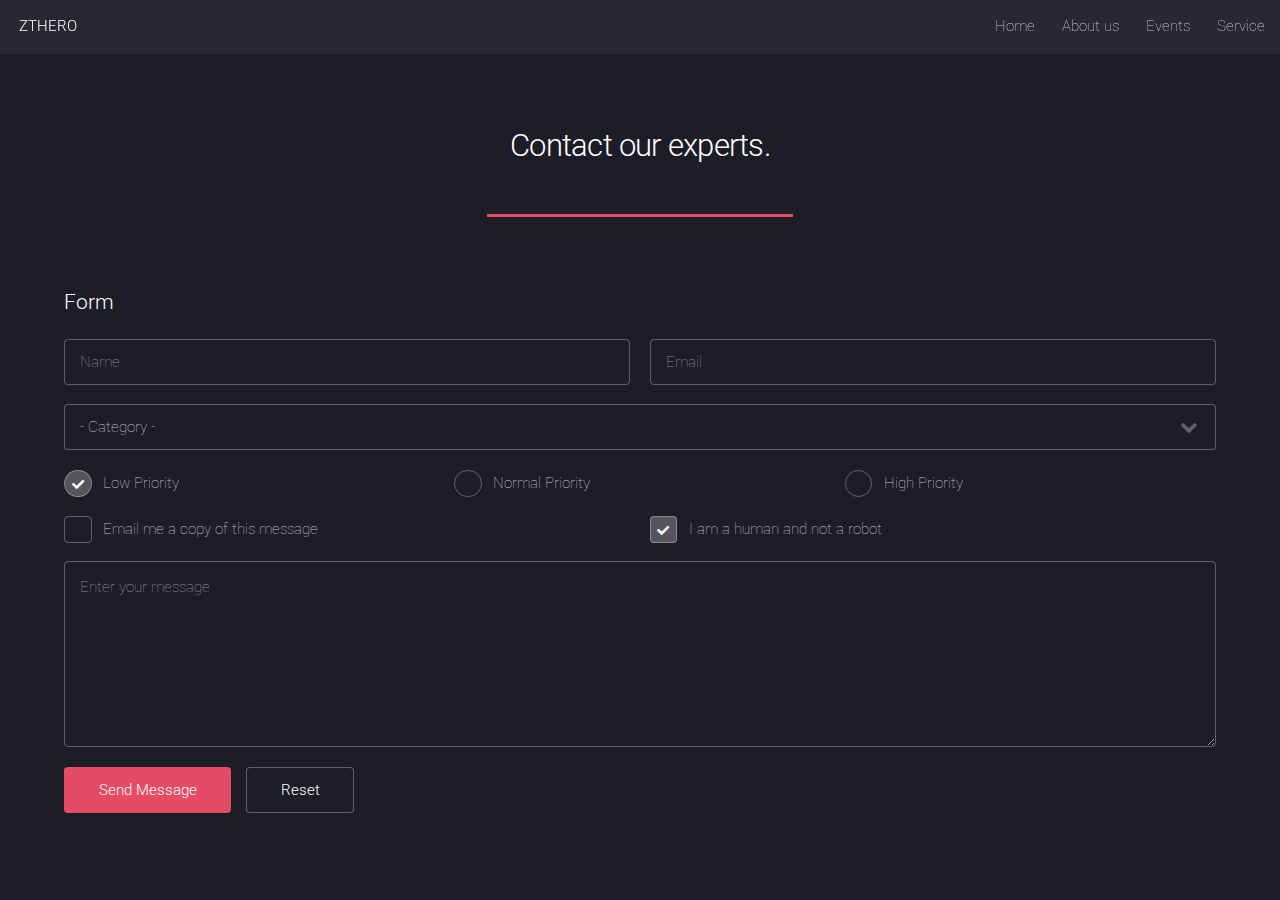
==== commit 1f69de7b: "changes" ====
--- a/elements.html
+++ b/elements.html
@@ -19,25 +19,10 @@
 					<nav id="nav">
 						<ul>
 							<li><a href="index.html">Home</a></li>
-							<li>
-								<a href="#">Services</a>
-								<ul>
-									<li><a href="left-sidebar.html">Left Sidebar</a></li>
-									<li><a href="right-sidebar.html">Right Sidebar</a></li>
-									<li><a href="no-sidebar.html">No Sidebar</a></li>
-									<li>
-										<a href="#">Submenu</a>
-										<ul>
-											<li><a href="#">Option 1</a></li>
-											<li><a href="#">Option 2</a></li>
-											<li><a href="#">Option 3</a></li>
-											<li><a href="#">Option 4</a></li>
-										</ul>
-									</li>
-								</ul>
-							</li>
-							<li><a href="elements.html">Elements</a></li>
-							<li><a href="#" class="button primary">Sign Up</a></li>
+							<li><a href="index.html">About us</a></li>
+							<li><a href="index.html">Events</a></li>
+							<li><a href="index.html">Service</a></li>
+							
 						</ul>
 					</nav>
 				</header>
@@ -46,279 +31,11 @@
 				<div id="main" class="wrapper style1">
 					<div class="container">
 						<header class="major">
-							<h2>Elements</h2>
-							<p>Ipsum dolor feugiat aliquam tempus sed magna lorem consequat accumsan</p>
+							<h2>Contact our experts.</h2>
+							
 						</header>
 
-						<!-- Text -->
-							<section>
-								<h3>Text</h3>
-								<p>This is <b>bold</b> and this is <strong>strong</strong>. This is <i>italic</i> and this is <em>emphasized</em>.
-								This is <sup>superscript</sup> text and this is <sub>subscript</sub> text.
-								This is <u>underlined</u> and this is code: <code>for (;;) { ... }</code>. Finally, <a href="#">this is a link</a>.</p>
-
-								<hr />
-
-								<header>
-									<h3>Heading with a Subtitle</h3>
-									<p>Lorem ipsum dolor sit amet nullam id egestas urna aliquam</p>
-								</header>
-								<p>Nunc lacinia ante nunc ac lobortis. Interdum adipiscing gravida odio porttitor sem non mi integer non faucibus ornare mi ut ante amet placerat aliquet. Volutpat eu sed ante lacinia sapien lorem accumsan varius montes viverra nibh in adipiscing blandit tempus accumsan.</p>
-								<header>
-									<h4>Heading with a Subtitle</h4>
-									<p>Lorem ipsum dolor sit amet nullam id egestas urna aliquam</p>
-								</header>
-								<p>Nunc lacinia ante nunc ac lobortis. Interdum adipiscing gravida odio porttitor sem non mi integer non faucibus ornare mi ut ante amet placerat aliquet. Volutpat eu sed ante lacinia sapien lorem accumsan varius montes viverra nibh in adipiscing blandit tempus accumsan.</p>
-
-								<hr />
-
-								<h2>Heading Level 2</h2>
-								<h3>Heading Level 3</h3>
-								<h4>Heading Level 4</h4>
-								<h5>Heading Level 5</h5>
-								<h6>Heading Level 6</h6>
-
-								<hr />
-
-								<h4>Blockquote</h4>
-								<blockquote>Fringilla nisl. Donec accumsan interdum nisi, quis tincidunt felis sagittis eget tempus euismod. Vestibulum ante ipsum primis in faucibus vestibulum. Blandit adipiscing eu felis iaculis volutpat ac adipiscing accumsan faucibus. Vestibulum ante ipsum primis in faucibus lorem ipsum dolor sit amet nullam adipiscing eu felis.</blockquote>
-
-								<h4>Preformatted</h4>
-								<pre><code>i = 0;
-
-	while (!deck.isInOrder()) {
-	    print 'Iteration ' + i;
-	    deck.shuffle();
-	    i++;
-	}
-
-	print 'It took ' + i + ' iterations to sort the deck.';
-	</code></pre>
-							</section>
-
-						<!-- Lists -->
-							<section>
-								<h3>Lists</h3>
-								<div class="row">
-									<div class="col-6 col-12-xsmall">
-
-										<h4>Unordered</h4>
-										<ul>
-											<li>Dolor pulvinar etiam magna etiam.</li>
-											<li>Sagittis adipiscing lorem eleifend.</li>
-											<li>Felis enim feugiat dolore viverra.</li>
-										</ul>
-
-										<h4>Alternate</h4>
-										<ul class="alt">
-											<li>Dolor pulvinar etiam magna etiam.</li>
-											<li>Sagittis adipiscing lorem eleifend.</li>
-											<li>Felis enim feugiat dolore viverra.</li>
-											<li>Lobortis adipiscing condimentum lorem.</li>
-											<li>Integer eleifend erat sed accumsan.</li>
-										</ul>
-
-									</div>
-									<div class="col-6 col-12-xsmall">
-
-										<h4>Ordered</h4>
-										<ol>
-											<li>Dolor pulvinar etiam magna etiam.</li>
-											<li>Etiam vel felis at lorem sed viverra.</li>
-											<li>Felis enim feugiat dolore viverra.</li>
-											<li>Dolor pulvinar etiam magna etiam.</li>
-											<li>Etiam vel felis at lorem sed viverra.</li>
-											<li>Felis enim feugiat dolore viverra.</li>
-										</ol>
-
-										<h4>Icons</h4>
-										<ul class="icons">
-											<li><a href="#" class="icon brands fa-twitter"><span class="label">Twitter</span></a></li>
-											<li><a href="#" class="icon brands fa-facebook-f"><span class="label">Facebook</span></a></li>
-											<li><a href="#" class="icon brands fa-instagram"><span class="label">Instagram</span></a></li>
-											<li><a href="#" class="icon brands fa-github"><span class="label">Github</span></a></li>
-											<li><a href="#" class="icon brands fa-dribbble"><span class="label">Dribbble</span></a></li>
-											<li><a href="#" class="icon brands fa-tumblr"><span class="label">Tumblr</span></a></li>
-										</ul>
-										<ul class="icons">
-											<li><a href="#" class="icon brands alt fa-twitter"><span class="label">Twitter</span></a></li>
-											<li><a href="#" class="icon brands alt fa-facebook-f"><span class="label">Facebook</span></a></li>
-											<li><a href="#" class="icon brands alt fa-instagram"><span class="label">Instagram</span></a></li>
-											<li><a href="#" class="icon brands alt fa-github"><span class="label">Github</span></a></li>
-											<li><a href="#" class="icon brands alt fa-dribbble"><span class="label">Dribbble</span></a></li>
-											<li><a href="#" class="icon brands alt fa-tumblr"><span class="label">Tumblr</span></a></li>
-										</ul>
-
-									</div>
-								</div>
-
-								<h4>Actions</h4>
-								<ul class="actions">
-									<li><a href="#" class="button primary">Default</a></li>
-									<li><a href="#" class="button">Default</a></li>
-								</ul>
-								<ul class="actions small">
-									<li><a href="#" class="button primary small">Small</a></li>
-									<li><a href="#" class="button small">Small</a></li>
-								</ul>
-								<div class="row">
-									<div class="col-3 col-6-medium col-12-xsmall">
-										<ul class="actions stacked">
-											<li><a href="#" class="button primary">Default</a></li>
-											<li><a href="#" class="button">Default</a></li>
-										</ul>
-									</div>
-									<div class="col-3 col-6-medium col-12-xsmall">
-										<ul class="actions stacked">
-											<li><a href="#" class="button primary small">Small</a></li>
-											<li><a href="#" class="button small">Small</a></li>
-										</ul>
-									</div>
-									<div class="col-3 col-6-medium col-12-xsmall">
-										<ul class="actions stacked">
-											<li><a href="#" class="button primary fit">Default</a></li>
-											<li><a href="#" class="button fit">Default</a></li>
-										</ul>
-									</div>
-									<div class="col-3 col-6-medium col-12-xsmall">
-										<ul class="actions stacked">
-											<li><a href="#" class="button primary small fit">Small</a></li>
-											<li><a href="#" class="button small fit">Small</a></li>
-										</ul>
-									</div>
-								</div>
-							</section>
-
-						<!-- Table -->
-							<section>
-								<h3>Table</h3>
-								<h4>Default</h4>
-								<div class="table-wrapper">
-									<table>
-										<thead>
-											<tr>
-												<th>Name</th>
-												<th>Description</th>
-												<th>Price</th>
-											</tr>
-										</thead>
-										<tbody>
-											<tr>
-												<td>Item 1</td>
-												<td>Ante turpis integer aliquet porttitor.</td>
-												<td>29.99</td>
-											</tr>
-											<tr>
-												<td>Item 2</td>
-												<td>Vis ac commodo adipiscing arcu aliquet.</td>
-												<td>19.99</td>
-											</tr>
-											<tr>
-												<td>Item 3</td>
-												<td> Morbi faucibus arcu accumsan lorem.</td>
-												<td>29.99</td>
-											</tr>
-											<tr>
-												<td>Item 4</td>
-												<td>Vitae integer tempus condimentum.</td>
-												<td>19.99</td>
-											</tr>
-											<tr>
-												<td>Item 5</td>
-												<td>Ante turpis integer aliquet porttitor.</td>
-												<td>29.99</td>
-											</tr>
-										</tbody>
-										<tfoot>
-											<tr>
-												<td colspan="2"></td>
-												<td>100.00</td>
-											</tr>
-										</tfoot>
-									</table>
-								</div>
-								<h4>Alternate</h4>
-								<div class="table-wrapper">
-									<table class="alt">
-										<thead>
-											<tr>
-												<th>Name</th>
-												<th>Description</th>
-												<th>Price</th>
-											</tr>
-										</thead>
-										<tbody>
-											<tr>
-												<td>Item 1</td>
-												<td>Ante turpis integer aliquet porttitor.</td>
-												<td>29.99</td>
-											</tr>
-											<tr>
-												<td>Item 2</td>
-												<td>Vis ac commodo adipiscing arcu aliquet.</td>
-												<td>19.99</td>
-											</tr>
-											<tr>
-												<td>Item 3</td>
-												<td> Morbi faucibus arcu accumsan lorem.</td>
-												<td>29.99</td>
-											</tr>
-											<tr>
-												<td>Item 4</td>
-												<td>Vitae integer tempus condimentum.</td>
-												<td>19.99</td>
-											</tr>
-											<tr>
-												<td>Item 5</td>
-												<td>Ante turpis integer aliquet porttitor.</td>
-												<td>29.99</td>
-											</tr>
-										</tbody>
-										<tfoot>
-											<tr>
-												<td colspan="2"></td>
-												<td>100.00</td>
-											</tr>
-										</tfoot>
-									</table>
-								</div>
-							</section>
-
-						<!-- Buttons -->
-							<section>
-								<h3>Buttons</h3>
-								<ul class="actions">
-									<li><a href="#" class="button primary">Primary</a></li>
-									<li><a href="#" class="button">Default</a></li>
-								</ul>
-								<ul class="actions">
-									<li><a href="#" class="button primary large">Large</a></li>
-									<li><a href="#" class="button">Default</a></li>
-									<li><a href="#" class="button small">Default</a></li>
-								</ul>
-								<div class="row">
-									<div class="col-6 col-12-xsmall">
-										<ul class="actions fit">
-											<li><a href="#" class="button primary fit">Fit</a></li>
-											<li><a href="#" class="button fit">Fit</a></li>
-										</ul>
-									</div>
-									<div class="col-6 col-12-xsmall">
-										<ul class="actions fit small">
-											<li><a href="#" class="button primary fit small">Fit + Small</a></li>
-											<li><a href="#" class="button fit small">Fit + Small</a></li>
-										</ul>
-									</div>
-								</div>
-								<ul class="actions">
-									<li><a href="#" class="button primary icon solid fa-download">Icon</a></li>
-									<li><a href="#" class="button icon solid fa-download">Icon</a></li>
-								</ul>
-								<ul class="actions">
-									<li><span class="button primary disabled">Primary</span></li>
-									<li><span class="button disabled">Default</span></li>
-								</ul>
-							</section>
+						
 
 						<!-- Form -->
 							<section>
@@ -334,10 +51,10 @@
 										<div class="col-12">
 											<select name="category" id="category">
 												<option value="">- Category -</option>
-												<option value="1">Manufacturing</option>
-												<option value="1">Shipping</option>
+												<option value="1">Join course</option>
 												<option value="1">Administration</option>
-												<option value="1">Human Resources</option>
+												<option value="1">Work with us</option>
+												<option value="1">Membership Packages</option>
 											</select>
 										</div>
 										<div class="col-4 col-12-medium">
@@ -373,52 +90,7 @@
 								</form>
 							</section>
 
-						<!-- Image -->
-							<section>
-								<h3>Image</h3>
-								<h4>Fit</h4>
-								<div class="box alt">
-									<div class="row gtr-50 gtr-uniform">
-										<div class="col-12"><span class="image fit"><img src="images/pic07.jpg" alt="" /></span></div>
-										<div class="col-4 col-6-xsmall"><span class="image fit"><img src="images/pic02.jpg" alt="" /></span></div>
-										<div class="col-4 col-6-xsmall"><span class="image fit"><img src="images/pic03.jpg" alt="" /></span></div>
-										<div class="col-4 col-6-xsmall"><span class="image fit"><img src="images/pic04.jpg" alt="" /></span></div>
-										<div class="col-4 col-6-xsmall"><span class="image fit"><img src="images/pic04.jpg" alt="" /></span></div>
-										<div class="col-4 col-6-xsmall"><span class="image fit"><img src="images/pic02.jpg" alt="" /></span></div>
-										<div class="col-4 col-6-xsmall"><span class="image fit"><img src="images/pic03.jpg" alt="" /></span></div>
-										<div class="col-4 col-6-xsmall"><span class="image fit"><img src="images/pic03.jpg" alt="" /></span></div>
-										<div class="col-4 col-6-xsmall"><span class="image fit"><img src="images/pic04.jpg" alt="" /></span></div>
-										<div class="col-4 col-6-xsmall"><span class="image fit"><img src="images/pic02.jpg" alt="" /></span></div>
-										<div class="col-4 col-6-xsmall"><span class="image fit"><img src="images/pic02.jpg" alt="" /></span></div>
-										<div class="col-4 col-6-xsmall"><span class="image fit"><img src="images/pic03.jpg" alt="" /></span></div>
-										<div class="col-4 col-6-xsmall"><span class="image fit"><img src="images/pic04.jpg" alt="" /></span></div>
-									</div>
-								</div>
-
-								<h4>Left &amp; Right</h4>
-								<p><span class="image left"><img src="images/pic08.jpg" alt="" /></span>Fringilla nisl. Donec accumsan interdum nisi, quis tincidunt felis sagittis eget. tempus euismod. Vestibulum ante ipsum primis in faucibus vestibulum. Blandit adipiscing eu felis iaculis volutpat ac adipiscing accumsan eu faucibus. Integer ac pellentesque praesent tincidunt felis sagittis eget. tempus euismod. Vestibulum ante ipsum primis in faucibus vestibulum. Blandit adipiscing eu felis iaculis volutpat ac adipiscing accumsan eu faucibus. Integer ac pellentesque praesent. Donec accumsan interdum nisi, quis tincidunt felis sagittis eget. tempus euismod. Vestibulum ante ipsum primis in faucibus vestibulum. Blandit adipiscing eu felis iaculis volutpat ac adipiscing accumsan eu faucibus. Integer ac pellentesque praesent tincidunt felis sagittis eget. tempus euismod. Vestibulum ante ipsum primis in faucibus vestibulum. Blandit adipiscing eu felis iaculis volutpat ac adipiscing accumsan eu faucibus. Integer ac pellentesque praesent. Cras aliquet accumsan curae accumsan arcu amet egestas placerat odio morbi mi adipiscing col morbi felis faucibus in gravida sollicitudin interdum commodo. Ante aliquam vis iaculis accumsan lorem ipsum dolor sit amet nullam. Cras aliquet accumsan curae accumsan arcu amet egestas placerat odio morbi mi adipiscing col morbi felis faucibus in gravida sollicitudin interdum commodo. Ante aliquam vis iaculis accumsan lorem ipsum dolor sit amet nullam.</p>
-								<p><span class="image right"><img src="images/pic08.jpg" alt="" /></span>Fringilla nisl. Donec accumsan interdum nisi, quis tincidunt felis sagittis eget. tempus euismod. Vestibulum ante ipsum primis in faucibus vestibulum. Blandit adipiscing eu felis iaculis volutpat ac adipiscing accumsan eu faucibus. Integer ac pellentesque praesent tincidunt felis sagittis eget. tempus euismod. Vestibulum ante ipsum primis in faucibus vestibulum. Blandit adipiscing eu felis iaculis volutpat ac adipiscing accumsan eu faucibus. Integer ac pellentesque praesent. Donec accumsan interdum nisi, quis tincidunt felis sagittis eget. tempus euismod. Vestibulum ante ipsum primis in faucibus vestibulum. Blandit adipiscing eu felis iaculis volutpat ac adipiscing accumsan eu faucibus. Integer ac pellentesque praesent tincidunt felis sagittis eget. tempus euismod. Vestibulum ante ipsum primis in faucibus vestibulum. Blandit adipiscing eu felis iaculis volutpat ac adipiscing accumsan eu faucibus. Integer ac pellentesque praesent. Cras aliquet accumsan curae accumsan arcu amet egestas placerat odio morbi mi adipiscing col morbi felis faucibus in gravida sollicitudin interdum commodo. Ante aliquam vis iaculis accumsan lorem ipsum dolor sit amet nullam. Cras aliquet accumsan curae accumsan arcu amet egestas placerat odio morbi mi adipiscing col morbi felis faucibus in gravida sollicitudin interdum commodo. Ante aliquam vis iaculis accumsan lorem ipsum dolor sit amet nullam.</p>
-							</section>
-
-					</div>
-				</div>
-
-			<!-- Footer -->
-				<footer id="footer">
-					<ul class="icons">
-						<li><a href="#" class="icon brands alt fa-twitter"><span class="label">Twitter</span></a></li>
-						<li><a href="#" class="icon brands alt fa-facebook-f"><span class="label">Facebook</span></a></li>
-						<li><a href="#" class="icon brands alt fa-linkedin-in"><span class="label">LinkedIn</span></a></li>
-						<li><a href="#" class="icon brands alt fa-instagram"><span class="label">Instagram</span></a></li>
-						<li><a href="#" class="icon brands alt fa-github"><span class="label">GitHub</span></a></li>
-						<li><a href="#" class="icon solid alt fa-envelope"><span class="label">Email</span></a></li>
-					</ul>
-					<ul class="copyright">
-						<li>&copy; Untitled. All rights reserved.</li><li>Design: <a href="http://html5up.net">HTML5 UP</a></li>
-					</ul>
-				</footer>
-
-		</div>
+						
 
 		<!-- Scripts -->
 			<script src="assets/js/jquery.min.js"></script>
--- a/assets/css/main.css
+++ b/assets/css/main.css
@@ -28,6 +28,25 @@
 article, aside, details, figcaption, figure,
 footer, header, hgroup, menu, nav, section {
 	display: block;}
+	
+
+	/* test code start  */
+
+	.header-background {
+		background-image: url('images/twopic.jpg'); /* Replace with your image path */
+		background-size: cover;
+		background-position: center;
+		color: white;
+		text-align: center;
+		padding: 100px 20px;
+		position: relative;
+	}
+
+
+
+
+	/* test code finish  */
+	
 
 body {
 	line-height: 1;
